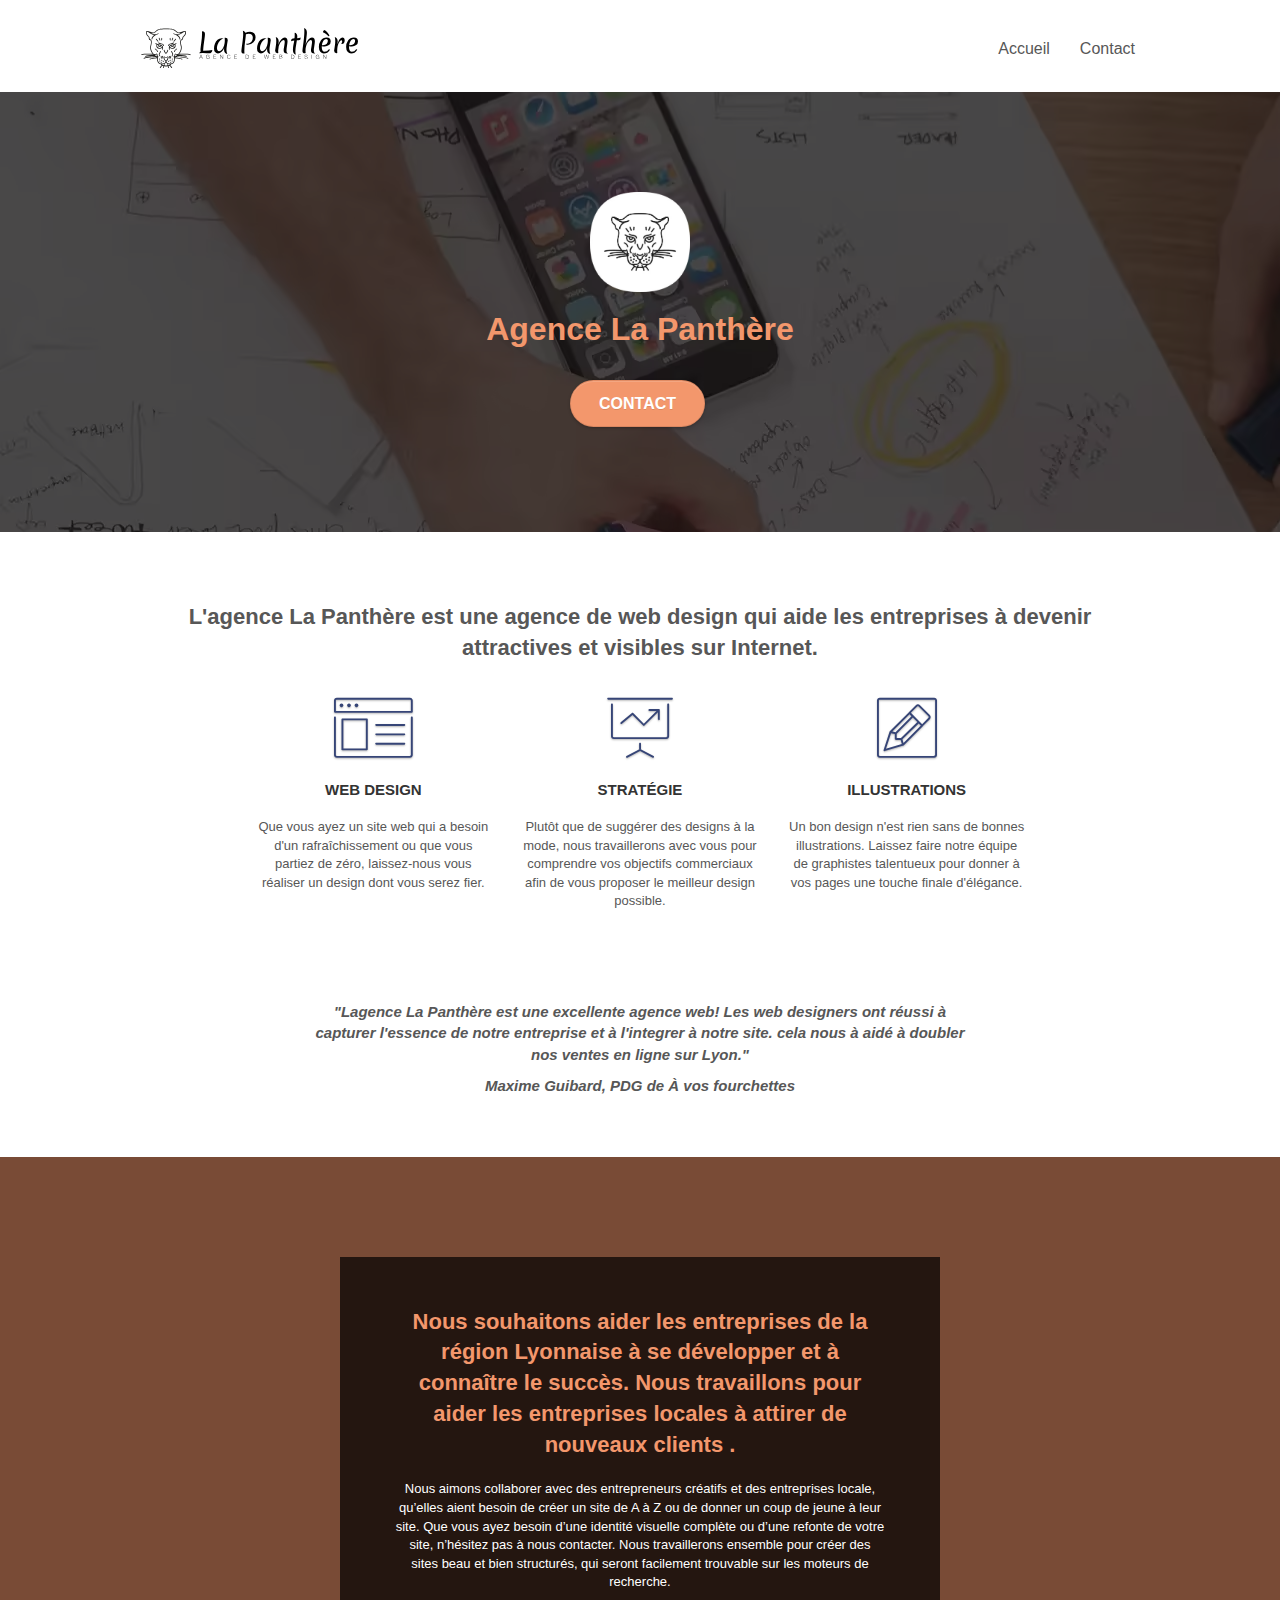
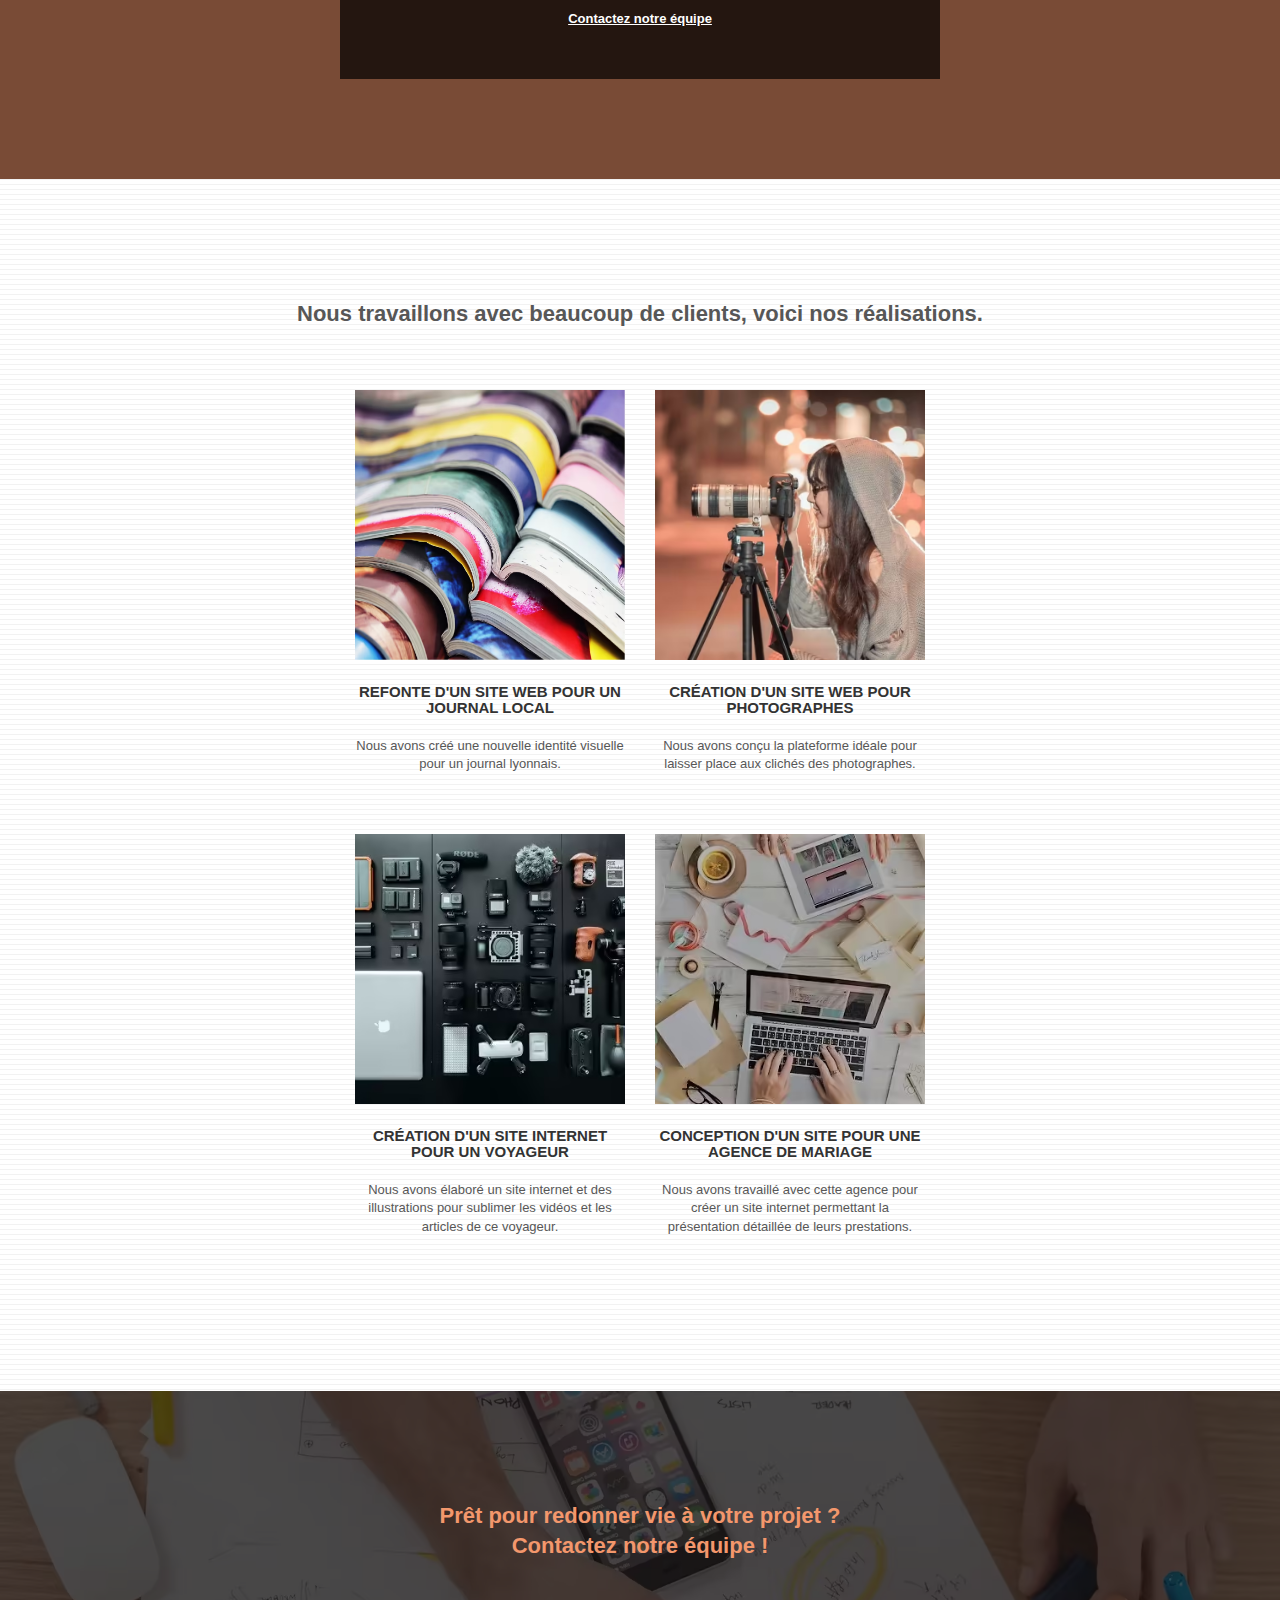
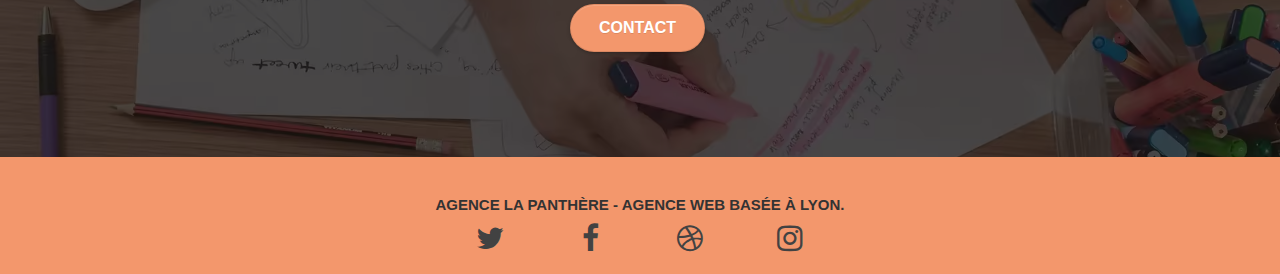
==== index.html @ 7d759caa "balise google search" ====
<!doctype html>
<html lang="fr">
<head>
    <meta charset="utf-8">
    <meta name="description" content="La Panthère une agence de web design originale à Lyon qui travail sur 
	l'aspect visuel des pages internet Lyonnaise. Notre but étant de rendre internet plus attractif pour vos 
	clients">
    <meta name="viewport" content="width=device-width, initial-scale=1.0, viewport-fit=cover">
	<link rel="shortcut icon" type="image/png" href="favicon.jpg">
	<link rel="stylesheet" type="text/css" href="./css/bootstrap.css">
	<link rel="stylesheet" type="text/css" href="style.css">
	<link rel="stylesheet" type="text/css" href="./css/font-awesome.css">
	<link rel="stylesheet" type="text/css" href="./css/et-line.css">
	<script src="./js/jquery-2.1.0.js"></script>
	<script src="./js/bootstrap.js"></script>
	<script src="./js/blocs.js"></script>
	<script src="./js/jquery.touchSwipe.js" defer></script>
	<script src="./js/gmaps.js"></script>
    <title>Accueil - Agence web la plus design de Lyon, La Panthère</title>
	<meta name="google-site-verification" content="XnWbuq3Vzj0U7pfCmqk85VN-g8AHH8EVQCoPhV5BSvI"> 
</head>
<body>
<header class="bloc bgc-white l-bloc " id="bloc-0">
	<div class="container bloc-sm">
		<nav class="navbar row">
			<div class="navbar-header">
				<a class="navbar-brand" href="index.html"><img src="img/agence-la-panthere-monochrome.svg" alt="Logo la Panthère monochrome" height="40"></a>
				<button id="nav-toggle" type="button" class="ui-navbar-toggle navbar-toggle" data-toggle="collapse" data-target=".navbar-1">
					<span class="sr-only">Toggle navigation</span><span class="icon-bar"></span><span class="icon-bar"></span><span class="icon-bar"></span>
				</button>
			</div>
			<div class="collapse navbar-collapse navbar-1 special-dropdown-nav">
				<ul class="site-navigation nav navbar-nav">
					<li>
						<a href="index.html">Accueil</a>
					</li>
					<li>
					</li>
					<li>
						<a href="contact.html">Contact</a>
					</li>
				</ul>
			</div>
		</nav>
	</div>
</header>
<main class="page-container">
<section class="bloc bgc-dark-slate-blue bg-banniere d-bloc bg-t-edge bloc-bg-texture texture-paper b-parallax" id="bloc-1-hero">
	<div class="container bloc-lg">
		<div class="row tight-width-whitespace">
			<div class="col-sm-12">
				<img src="img/logo.avif" class="center-block image-resize-mode" width="100" alt="Logo la panthère">
				<h1 class="text-center hero-bloc-text tc-white ">
					Agence La Panthère
				</h1>
				<div class="text-center">
					<a href="contact.html" class="btn btn-lg btn-clean btn-rd cta-hero btn-atomic-tangerine" id="cta-hero">Contact</a>
				</div>
			</div>
		</div>
	</div>
</section>
<section class="bloc bgc-white l-bloc" id="bloc-2-services">
	<div class="container bloc-md">
		<div class="row">
			<div class="col-sm-12 text-center">
				<h2>L'agence La Panthère est une agence de web design qui aide les entreprises à devenir attractives et visibles sur Internet.</h2>
			</div>
		</div>
		<div class="row voffset-lg med-width-whitespace">
			<div class="col-sm-4">
				<div class="text-center">
					<span class="et-icon-browser sm-shadow icon-dark-slate-blue icons icon-lg"></span>
				</div>
				<h3 class="mg-md text-center">
					Web design
				</h3>
				<p class="text-center ">
					Que vous ayez un site web qui a besoin d'un rafraîchissement ou que vous partiez de zéro, laissez-nous vous réaliser un design dont vous serez fier.
				</p>
			</div>
			<div class="col-sm-4">
				<div class="text-center">
					<span class="et-icon-presentation sm-shadow icon-dark-slate-blue icons icon-lg"></span>
				</div>
				<h3 class="mg-md text-center">
					Stratégie
				</h3>
				<p class="text-center ">
					Plutôt que de suggérer des designs à la mode, nous travaillerons avec vous pour comprendre vos objectifs commerciaux afin de vous proposer le meilleur design possible.<br>
				</p>
			</div>
			<div class="col-sm-4">
				<div class="text-center">
					<span class="et-icon-edit sm-shadow icon-dark-slate-blue icons icon-lg"></span>
				</div>
				<h3 class="mg-md text-center">
					Illustrations
				</h3>
				<p class="text-center ">
					Un bon design n'est rien sans de bonnes illustrations. Laissez faire notre équipe de graphistes talentueux pour donner à vos pages une touche finale d'élégance.
				</p>
			</div>
		</div>
		<div class="row voffset-lg voffset">
			<div class="col-xs-12 col-md-8 col-md-offset-2 text-center">
				<p>"Lagence La Panthère est une excellente agence web! Les web designers ont réussi à capturer l'essence de notre entreprise et à l'integrer à notre site. cela nous à aidé à doubler nos ventes en ligne sur Lyon."</p>
				<p>Maxime Guibard, PDG de À vos fourchettes</p>
			</div>
		</div>
	</div>
</section>
<div class="bloc tc-white bgc-atomic-tangerine bg-presentation d-bloc bloc-bg-texture texture-paper b-parallax" id="bloc-3-what-i-do">
	<article class="container bloc-lg">
		<div class="row tight-width-whitespace black-background">
			<div class="col-sm-12">
				<h2 class="mg-md text-center tc-white">
					Nous souhaitons aider les entreprises de la région Lyonnaise à se développer et à connaître le succès. Nous travaillons pour aider les entreprises locales à attirer de nouveaux clients .<br>
				</h2>
				<p class="text-center white">
					Nous aimons collaborer avec des entrepreneurs créatifs et des entreprises locale, qu’elles aient besoin de créer un site de A à Z ou de donner un coup de jeune à leur site. Que vous ayez besoin d’une identité visuelle complète ou d’une refonte de votre site, n’hésitez pas à nous contacter. Nous travaillerons ensemble pour créer des sites beau et bien structurés, qui seront facilement trouvable sur les moteurs de recherche. <br><br><a class="ltc-white bold-link" href="page2.html">Contactez notre équipe</a><br>
				</p>
			</div>
		</div>
	</article>
</div>
<section class="bloc bgc-white bg-lines-h2-bg bg-repeat l-bloc" id="bloc-4-portfolio">
	<div class="container bloc-lg">
		<div class="row">
			<div class="col-sm-12 text-center">
				<h2>Nous travaillons avec beaucoup de clients, voici nos réalisations.</h2>
			</div>
		</div>
		<div class="row tight-width-whitespace portfolio-row">
			<div class="col-sm-6">
				<a href="#" data-lightbox="img/1.avif" data-gallery-id="gallery-1" data-caption="Refonte d'un site web pour un journal local" data-frame="snapshot-lb"><img src="img/1.avif" alt="Refonte d'un site web pour un journal local" class="img-responsive portfolio-thumb"></a>
				<h3 class="mg-md text-center">
					Refonte d'un site web pour un journal local
				</h3>
				<p class="text-center">
					Nous avons créé une nouvelle identité visuelle pour un journal lyonnais.
				</p>
			</div>
			<div class="col-sm-6">
				<a href="#" data-lightbox="img/2.avif" data-gallery-id="gallery-1" data-caption="Création d'un site web pour photographes" data-frame="snapshot-lb"><img src="img/2.avif" class="img-responsive portfolio-thumb" alt="Création d'un site web pour photographes"></a>
				<h3 class="mg-md text-center">
					Création d'un site web pour photographes
				</h3>
				<p class="text-center">
					Nous avons conçu la plateforme idéale pour laisser place aux clichés des photographes.
				</p>
			</div>
		</div>
		<div class="row tight-width-whitespace portfolio-row">
			<div class="col-sm-6">
				<a href="#" data-lightbox="img/3.avif" data-gallery-id="gallery-1" data-caption="Création d'un site internet pour un voyageur" data-frame="snapshot-lb"><img src="img/3.avif" class="img-responsive portfolio-thumb" alt="Création d'un site internet pour un voyageur"></a>
				<h3 class="mg-md text-center">
					Création d'un site internet pour un voyageur
				</h3>
				<p class="text-center">
					Nous avons élaboré un site internet et des illustrations pour sublimer les vidéos et les articles de ce voyageur.
				</p>
			</div>
			<div class="col-sm-6">
				<a href="#" data-lightbox="img/4.avif" data-gallery-id="gallery-1" data-caption="Conception d'un site pour une agence de mariage" data-frame="snapshot-lb"><img src="img/4.avif" class="img-responsive portfolio-thumb" alt="Conception d'un site pour une agence de mariage"></a>
				<h3 class="mg-md text-center">
					Conception d'un site pour une agence de mariage
				</h3>
				<p class="text-center">
					Nous avons travaillé avec cette agence pour créer un site internet permettant la présentation détaillée de leurs prestations.
				</p>
			</div>
		</div>
	</div>
</section>
<section class="bloc bgc-dark-slate-blue bg-banniere d-bloc bloc-bg-texture texture-paper" id="bloc-5-cta">
	<div class="container bloc-lg">
		<div class="row">
			<h2 class="mg-md text-center tc-white">
				Prêt pour redonner vie à votre projet ?<br>Contactez notre équipe !
			</h2>
			<div class="col-sm-12 text-center">
				<a href="contact.html" class="btn btn-atomic-tangerine btn-clean btn-rd btn-lg cta-hero">Contact</a>
			</div>
		</div>
	</div>
</section>
</main>
<footer class="bloc bgc-atomic-tangerine d-bloc" id="bloc-8">
	<div class="container bloc-sm">
		<div class="row">
			<div class="col-sm-12">
				<h3 class="text-center">
					Agence La Panthère - Agence web basée à Lyon.<br>
				</h3>
				<div class="row row-no-gutters social">
					<div class="col-sm-3">
						<div class="text-center">
							<a class="social" href="index.html" aria-label="Twitter"><span class="fa fa-twitter icon-md"></span></a>
						</div>
					</div>
					<div class="col-sm-3">
						<div class="text-center">
							<a class="social" href="index.html" aria-label="Facebook"><span class="fa fa-facebook icon-md"></span></a>
						</div>
					</div>
					<div class="col-sm-3">
						<div class="text-center">
							<a class="social" href="index.html" aria-label="Dribble"><span class="fa fa-dribbble icon-md"></span></a>
						</div>
					</div>
					<div class="col-sm-3">
						<div class="text-center">
							<a class="social" href="index.html" aria-label="Instagram"><span class="fa fa-instagram icon-md"></span></a>
						</div>
					</div>
				</div>
			</div>
		</div>
	</div>
</footer>
</body>
</html>
---- style.css ----
body {
    margin: 0;
    padding: 0;
    background: #FFF;
    overflow-x: hidden;
    -webkit-font-smoothing: antialiased;
    -moz-osx-font-smoothing: grayscale;
}

a,
button {
    transition: all .3s ease-in-out;
    outline: none!important;
}

a:hover {
    text-decoration: none;
    cursor: pointer;
}

#page-loading-blocs-notifaction {
    position: fixed;
    top: 0;
    bottom: 0;
    width: 100%;
    z-index: 100000;
    background: #FFFFFF url("img/pageload-spinner.gif") no-repeat center center;
}

.bloc {
    width: 100%;
    clear: both;
    background: 50% 50% no-repeat;
    padding: 0 50px;
    -webkit-background-size: cover;
    -moz-background-size: cover;
    -o-background-size: cover;
    background-size: cover;
    position: relative;
}

.bloc .container {
    padding-left: 0;
    padding-right: 0;
    position: relative;
}

.bloc-lg {
    padding: 100px 50px;
}

.bloc-md {
    padding: 50px;
}

.bloc-sm {
    padding: 20px 50px;
}

.bg-center,
.bg-l-edge,
.bg-r-edge,
.bg-t-edge,
.bg-b-edge,
.bg-tl-edge,
.bg-bl-edge,
.bg-tr-edge,
.bg-br-edge,
.bg-repeat {
    -webkit-background-size: auto!important;
    -moz-background-size: auto!important;
    -o-background-size: auto!important;
    background-size: auto!important;
}

.bg-repeat {
    background: repeat;
}

.bg-t-edge {
    background: top no-repeat;
}

.bloc-bg-texture::before {
    content: "";
    background-size: 2px 2px;
    position: absolute;
    top: 0;
    bottom: 0;
    left: 0;
    right: 0;
}

.texture-paper::before {
    background-color: rgba(0, 0, 0, 0.5);
    background-size: 280px 280px;
}

.b-parallax {
    background-attachment: fixed;
}

.d-bloc {
    color: rgba(255, 255, 255, .7);
}

.d-bloc button:hover {
    color: rgba(255, 255, 255, .9);
}

.d-bloc .icon-round,
.d-bloc .icon-square,
.d-bloc .icon-rounded,
.d-bloc .icon-semi-rounded-a,
.d-bloc .icon-semi-rounded-b {
    border-color: rgba(255, 255, 255, .9);
}

.d-bloc .divider-h span {
    border-color: rgba(255, 255, 255, .2);
}

.d-bloc .a-btn,
.d-bloc .navbar a,
.d-bloc .navbar-brand,
.d-bloc a .icon-sm,
.d-bloc a .icon-md,
.d-bloc a .icon-lg,
.d-bloc a .icon-xl,
.d-bloc h1 a,
.d-bloc h2 a,
.d-bloc h3 a,
.d-bloc h4 a,
.d-bloc h5 a,
.d-bloc h6 a,
.d-bloc p a {
    color: #424242;
}

.d-bloc .a-btn:hover,
.d-bloc .navbar a:hover,
.d-bloc .navbar-brand:hover,
.d-bloc a:hover .icon-sm,
.d-bloc a:hover .icon-md,
.d-bloc a:hover .icon-lg,
.d-bloc a:hover .icon-xl,
.d-bloc h1 a:hover,
.d-bloc h2 a:hover,
.d-bloc h3 a:hover,
.d-bloc h4 a:hover,
.d-bloc h5 a:hover,
.d-bloc h6 a:hover,
.d-bloc p a:hover {
    color: rgba(255, 255, 255, 1);
}

.d-bloc .navbar-toggle .icon-bar {
    background: rgba(255, 255, 255, 1);
}

.d-bloc .btn-wire,
.d-bloc .btn-wire:hover {
    color: rgba(255, 255, 255, 1);
    border-color: rgba(255, 255, 255, 1);
}

.d-bloc .panel {
    color: rgba(0, 0, 0, .5);
}

.d-bloc .panel button:hover {
    color: rgba(0, 0, 0, .7);
}

.d-bloc .panel icon {
    border-color: rgba(0, 0, 0, .7);
}

.d-bloc .panel .divider-h span {
    border-color: rgba(0, 0, 0, .1);
}

.d-bloc .panel .a-btn {
    color: rgba(0, 0, 0, .6);
}

.d-bloc .panel .a-btn:hover {
    color: rgba(0, 0, 0, 1);
}

.d-bloc .panel .btn-wire,
.d-bloc .panel .btn-wire:hover {
    color: rgba(0, 0, 0, .7);
    border-color: rgba(0, 0, 0, .3);
}

.d-bloc .panel,
.l-bloc {
    color: rgba(0, 0, 0, .5);
}

.d-bloc .panel button:hover,
.l-bloc button:hover {
    color: rgba(0, 0, 0, .7);
}

.l-bloc .icon-round,
.l-bloc .icon-square,
.l-bloc .icon-rounded,
.l-bloc .icon-semi-rounded-a,
.l-bloc .icon-semi-rounded-b {
    border-color: rgba(0, 0, 0, .7);
}

.d-bloc .panel .divider-h span,
.l-bloc .divider-h span {
    border-color: rgba(0, 0, 0, .1);
}

.d-bloc .panel .a-btn,
.l-bloc .a-btn,
.l-bloc .navbar a,
.l-bloc .navbar-brand,
.l-bloc a .icon-sm,
.l-bloc a .icon-md,
.l-bloc a .icon-lg,
.l-bloc a .icon-xl,
.l-bloc h1 a,
.l-bloc h2 a,
.l-bloc h3 a,
.l-bloc h4 a,
.l-bloc h5 a,
.l-bloc h6 a,
.l-bloc p a {
    color: rgba(0, 0, 0, .6);
}

.d-bloc .panel .a-btn:hover,
.l-bloc .a-btn:hover,
.l-bloc .navbar a:hover,
.l-bloc .navbar-brand:hover,
.l-bloc a:hover .icon-sm,
.l-bloc a:hover .icon-md,
.l-bloc a:hover .icon-lg,
.l-bloc a:hover .icon-xl,
.l-bloc h1 a:hover,
.l-bloc h2 a:hover,
.l-bloc h3 a:hover,
.l-bloc h4 a:hover,
.l-bloc h5 a:hover,
.l-bloc h6 a:hover,
.l-bloc p a:hover {
    color: rgba(0, 0, 0, 1);
}

.l-bloc .navbar-toggle .icon-bar {
    color: rgba(0, 0, 0, .6);
}

.d-bloc .panel .btn-wire,
.d-bloc .panel .btn-wire:hover,
.l-bloc .btn-wire,
.l-bloc .btn-wire:hover {
    color: rgba(0, 0, 0, .7);
    border-color: rgba(0, 0, 0, .3);
}

.voffset {
    margin-top: 30px;
}

.voffset-lg {
    margin-top: 80px;
}

.row-no-gutters {
    margin-right: 0;
    margin-left: 0;
}

.row.row-no-gutters > [class^="col-"],
.row.row-no-gutters > [class*=" col-"] {
    padding-right: 0;
    padding-left: 0;
}

#bloc-1-hero h1 {
    font-size: 32px;
}

.navbar {
    margin-bottom: 0;
    z-index: 1;
}

.navbar-brand {
    height: auto;
    padding: 3px 15px;
    font-size: 25px;
    font-weight: normal;
    font-weight: 600;
    line-height: 44px;
}

.navbar-brand img {
    max-height: 200px;
    margin: 0 5px 0 0;
    display: inline;
}

.navbar-brand img[src$=svg] {
    min-width: 100px;
}

.nav-center .navbar-brand img {
    margin: 0;
}

.navbar .nav {
    padding-top: 2px;
    margin-right: -16px;
    float: right;
    z-index: 1;
}

.nav > li {
    float: left;
    margin-top: 4px;
    font-size: 16px;
}

.navbar-nav .open .dropdown-menu > li > a {
    text-align: inherit;
}

.nav > li a:hover,
.nav > li a:focus {
    background: transparent;
}

.navbar-toggle {
    margin: 10px 10px 0 0;
    border: 0px;
}

.navbar-toggle:hover {
    background: transparent!important;
}

.navbar-toggle .icon-bar {
    background-color: rgba(0, 0, 0, .5);
    width: 26px;
}

.nav-invert .navbar .nav {
    float: left;
}

.nav-invert .navbar-header,
.nav-invert .navbar-brand {
    float: right;
    position: relative;
    z-index: 2;
}

@media (min-width: 768px) {
    .site-navigation {
        position: absolute;
        top: 50%;
        right: 20px;
        transform: translate(0, -50%);
        -webkit-transform: translateY(-50%);
    }
    .nav > li .dropdown-menu a,
    .nav > li .dropdown-menu a:hover {
        color: #484848;
    }
    .nav-invert .site-navigation {
        left: 0;
        right: 0;
    }
    .nav-center {
        text-align: center;
    }
    .nav-center .navbar-header {
        width: 100%;
    }
    .nav-center .navbar-header,
    .nav-center .navbar-brand,
    .nav-center .nav > li {
        float: none;
        display: inline-block;
    }
    .nav-center .site-navigation {
        position: relative;
        width: 100%;
        right: 0;
        margin-right: 0px;
        margin-top: 20px;
    }
    .nav-center.mini-nav .navbar-toggle {
        float: none;
        margin: 10px auto 0;
    }
}

.nav > li > .dropdown a {
    background: none!important;
    display: block;
    padding: 14px 15px;
}

nav .caret {
    margin: 0 5px;
}

.dropdown-menu .dropdown-menu {
    top: -8px;
    left: 100%;
}

.dropdown-menu .dropmenu-flow-right {
    top: 100%;
    left: 0;
    margin-left: -1px;
    border-top-left-radius: 0;
    border-top-right-radius: 0;
}

.dropdown-menu .dropdown span {
    border: 4px solid black;
    border-top-color: transparent;
    border-right-color: transparent;
    border-bottom-color: transparent;
    margin: 6px -5px 0 0!important;
    float: right;
}

.mg-md {
    margin-top: 10px;
    margin-bottom: 20px;
}

.mg-lg {
    margin-top: 10px;
    margin-bottom: 40px;
}

.btn {
    margin: 0 5px 5px 0;
}

.btn.pull-right {
    margin: 0 0 5px 5px;
}

.btn-d,
.btn-d:hover,
.btn-d:focus {
    color: #FFF;
    background: rgba(0, 0, 0, .3);
}

button {
    outline: none!important;
}

.btn-rd {
    border-radius: 40px;
}

.btn-clean {
    border: 1px solid rgba(0, 0, 0, .08);
    border-bottom-color: rgba(0, 0, 0, .1);
    text-shadow: 0 1px 0 rgba(0, 0, 1, .1);
    box-shadow: 0 1px 3px rgba(0, 0, 1, .25), inset 0 1px 0 0 rgba(255, 255, 255, .15);
}

.icon-md {
    font-size: 30px!important;
}

.icon-lg {
    font-size: 60px!important;
}

.sm-shadow {
    text-shadow: 0 1px 2px rgba(0, 0, 0, .3);
}

.panel-sq,
.panel-sq .panel-heading,
.panel-sq .panel-footer {
    border-radius: 0;
}

.panel-rd {
    border-radius: 30px;
}

.panel-rd .panel-heading {
    border-radius: 29px 29px 0 0;
}

.panel-rd .panel-footer {
    border-radius: 0 0 29px 29px;
}

.form-control {
    border-color: rgba(0, 0, 0, .1);
    box-shadow: none;
}

.scrollToTop {
    width: 40px;
    height: 40px;
    position: fixed;
    bottom: 20px;
    right: 20px;
    opacity: 0;
    z-index: 500;
    transition: all .3s ease-in-out;
}

.scrollToTop span {
    margin-top: 6px;
}

.showScrollTop {
    font-size: 14px;
    opacity: 1;
}

a[data-lightbox] {
    position: relative;
    display: block;
    text-align: center;
}

a[data-lightbox]:hover::before {
    content: "+";
    font-family: "HelveticaNeue-Light", "Helvetica Neue Light", "Helvetica Neue", Helvetica, Arial;
    font-size: 32px;
    width: 50px;
    height: 50px;
    margin-left: -25px;
    border-radius: 50%;
    background: rgba(0, 0, 0, .6);
    color: #FFF;
    font-weight: 100;
    z-index: 1;
    position: absolute;
    top: 50%;
    transform: translateY(-50%);
    -webkit-transform: translateY(-50%);
}

a[data-lightbox]:hover img {
    opacity: 0.6;
    -webkit-animation-fill-mode: none;
    animation-fill-mode: none;
}

#lightbox-modal {
    display: flex;
    align-items: center;
}

#lightbox-modal .modal-dialog {
    width: 90%;
    max-width: 900px;
    margin: 0 auto 0;
}

#lightbox-modal .modal-dialog img {
    max-height: 90vh;
    margin: 0 auto;
}

.lightbox-caption {
    padding: 20px;
    color: #FFF;
    background: rgba(0, 0, 0, .5);
    position: absolute;
    left: 15px;
    right: 15px;
    bottom: 5px;
}

.close-lightbox {
    color: #FFF;
    font-size: 30px;
    position: absolute;
    top: 20px;
    right: 20px;
    z-index: 20;
    background: rgba(0, 0, 0, .5);
    border: none;
    line-height: 30px;
    padding: 0 9px 5px;
    opacity: 0.3;
}

.close-lightbox:hover,
.next-lightbox:hover,
.prev-lightbox:hover {
    opacity: 1.0;
    color: #FFF;
}

.next-lightbox,
.prev-lightbox {
    font-size: 20px;
    color: rgba(255, 255, 255, .9);
    background: rgba(0, 0, 0, .5);
    transition: all .2s ease-in-out;
    position: absolute;
    top: 45%;
    z-index: 1;
    opacity: 0.4;
}

.next-lightbox {
    padding: 6px 8px 1px 13px;
    right: 25px;
}

.prev-lightbox {
    padding: 6px 13px 1px 10px;
    left: 25px;
}

.snapshot-lb .modal-body {
    padding-bottom: 45px;
}

.snapshot-lb .lightbox-caption {
    padding: 0;
    color: rgba(0, 0, 0, .5);
    background: none;
}

h1,
h2,
h3,
h4,
h5,
h6,
p,
label,
.btn,
a {
    font-family: "helvetica";
    font-weight: 400;
    color: #575757!important;
}

.container {
    max-width: 1000px;
}

.hero-bloc-text {
    font-size: 38px;
}

.hero-bloc-text-sub {
    font-size: 36px;
}

.statement-bloc-text {
    line-height: 26px;
    font-style: italic;
    font-size: 20px;
    text-align: center;
    font-weight: lighter;
    max-width: 520px;
    margin: auto auto auto auto;
}

p {
    font-size: 13px;
}

.tight-width-whitespace {
    max-width: 600px;
    margin: auto auto auto auto;
}

.h1 {
    font-size: 20px;
    font-family: "Open Sans";
}

.cta-hero {
    margin-top: 22px;
    color: #FFFFFF!important;
    text-transform: uppercase;
    padding: 12px 28px 12px 28px;
    font-size: 16px;
    font-weight: 700;
}

.social {
    max-width: 400px;
    margin: auto auto auto auto;
}

h2 {
    font-size: 22px;
    line-height: 1.4em;
    font-weight: bold;
}

h3 {
    font-size: 15px;
    text-transform: uppercase;
    font-weight: 700;
    color: #333333!important;
}

.med-width-whitespace {
    max-width: 800px;
    margin: auto auto auto auto;
    box-shadow: 0px 0px 0px #000000;
}

h1 {
    color: #333333!important;
}

h4 {
    color: #333333!important;
}

.icons {
    margin-bottom: 14px;
    margin-top: 24px;
}

.white {
    color: #FFFFFF!important;
}

.portfolio-thumb {
    margin-bottom: 24px;
}

.portfolio-row {
    margin-bottom: 44px;
    margin-top: 50px;
}

.avatar {
    box-shadow: 0px 4px 9px rgba(0, 0, 0, 0.3);
}

.black-background {
    background-color: rgba(0, 0, 0, 0.7);;
    padding: 40px 40px 40px 40px;
}

.bold-link {
    font-weight: 900;
    text-decoration: underline!important;
}

.bgc-white {
    background-color: #FFFFFF;
}

.bgc-dark-slate-blue {
    background-color: #364577;
}

.bgc-atomic-tangerine {
    background-color: #F3976C;
}

.tc-white {
    color: #F3976C!important;
    font-weight: bold;
}

.btn-atomic-tangerine {
    background: #F3976C;
    color: #FFFFFF!important;
}

.btn-atomic-tangerine:hover {
    background: #c27956!important;
    color: #FFFFFF!important;
}

.ltc-white {
    color: #FFFFFF!important;
}

.ltc-white:hover {
    color: #cccccc!important;
}

.ltc-atomic-tangerine {
    color: #F3976C!important;
}

.ltc-atomic-tangerine:hover {
    color: #c27956!important;
}

.icon-dark-slate-blue {
    color: #364577!important;
    border-color: #364577!important;
}

.bg-dots-bg {
    background-image: url("img/dots-bg.png");
}

.bg-lines-h2-bg {
    background-image: url("img/lines-h2-bg.png");
}

.bg-banniere {
    background-image: url("img/agence-la-panthere.avif");
}

.bg-presentation {
    background-image: url("img/image-de-presentation.avif");
}

.col-xs-12.col-md-8.col-md-offset-2.text-center > p {
    font-size: 15px;
    font-weight: bold;
    font-style: italic;
  }

@media (max-width: 1024px) {
    .bloc {
        padding-left: 20px;
        padding-right: 20px;
    }
    .bloc.full-width-bloc,
    .bloc-tile-2.full-width-bloc .container,
    .bloc-tile-3.full-width-bloc .container,
    .bloc-tile-4.full-width-bloc .container {
        padding-left: 0;
        padding-right: 0;
    }
}

@media (max-width: 992px) and (min-width: 768px) {
    .navbar .nav {
        max-width: 80%
    }
    .nav-center.navbar .nav {
        max-width: 100%
    }
}

@media only screen and (min-width: 768px) and (max-width: 1024px) and (orientation: landscape) {
    .b-parallax {
        background-attachment: scroll;
    }
}

@media only screen and (min-width: 1024px) and (max-width: 1366px) and (-webkit-min-device-pixel-ratio: 1.5) {
    .b-parallax {
        background-attachment: scroll;
    }
}

@media (max-width: 991px) {
    .container {
        width: 100%;
    }
    .b-parallax {
        background-attachment: scroll;
    }
    .page-container,
    #hero-bloc {
        overflow-x: hidden;
        position: relative;
    }
    
    .bloc-group,
    .bloc-group .bloc {
        display: block;
        width: 100%;
    }
    .bloc-fill-screen .fill-bloc-top-edge,
    .bloc-fill-screen .fill-bloc-bottom-edge {
        padding: 0 20px;
        
    }
}

@media (max-width: 767px) {
    .page-container {
        overflow-x: hidden;
        position: relative;
    }
    h1,
    h2,
    h3,
    h4,
    h5,
    h6,
    p,
    #disqus_thread {
        padding-left: 10px!important;
        padding-right: 10px!important;
    }
    .b-parallax {
        background-attachment: scroll;
    }
    .navbar .nav {
        padding-top: 0;
        border-top: 1px solid rgba(0, 0, 0, .2);
        float: none!important;
    }
    .navbar.row {
        margin-left: 0;
        margin-right: 0;
    }
    .site-navigation {
        position: inherit;
        transform: none;
        -webkit-transform: none;
        -ms-transform: none;
    }
    .nav > li {
        margin-top: 0;
        border-bottom: 1px solid rgba(0, 0, 0, .1);
        background: rgba(0, 0, 0, .05);
        text-align: left;
        padding-left: 15px;
        width: 100%;
    }
    .nav > li:hover {
        background: rgba(0, 0, 0, .08);
    }
    .dropdown .dropdown a .caret {
        float: none;
        margin: 5px 0 0 10px!important;
        border: 4px solid black;
        border-bottom-color: transparent;
        border-right-color: transparent;
        border-left-color: transparent;
    }
    #hero-bloc .navbar .nav {
        background: rgba(0, 0, 0, .8);
    }
    #hero-bloc .navbar .nav a {
        color: rgba(255, 255, 255, .6);
    }
    .hero {
        padding: 50px 0;
    }
    .hero-nav {
        left: -1px;
        right: -1px;
    }
    .navbar-collapse {
        padding: 0;
        overflow-x: hidden;
        -webkit-box-shadow: none;
        box-shadow: none;
    }
    .navbar-brand img {
        max-height: 40px;
        width: auto;
    }
    .nav-invert .navbar-header {
        float: none;
        width: 100%;
    }
    .nav-invert .navbar-toggle {
        float: left;
        margin-left: 10px;
    }
    .bloc {
        padding-left: 0;
        padding-right: 0;
    }
    .bloc-xxl,
    .bloc-xl,
    .bloc-lg {
        padding: 40px 0;
    }
    .bloc-sm,
    .bloc-md {
        padding-left: 0;
        padding-right: 0;
    }
    .bloc-tile-2 .container,
    .bloc-tile-3 .container,
    .bloc-tile-4 .container,
    .bloc-fill-screen .fill-bloc-top-edge,
    .bloc-fill-screen .fill-bloc-bottom-edge {
        padding-left: 0;
        padding-right: 0;
    }
    .a-block {
        padding: 0 10px;
    }
    .btn-dwn {
        display: none;
    }
    .voffset {
        margin-top: 5px;
    }
    .voffset-md {
        margin-top: 20px;
    }
    .voffset-lg {
        margin-top: 30px;
    }
    form {
        padding: 5px;
    }
    .close-lightbox {
        display: inline-block;
    }
    .blocsapp-device-iphone5 {
        background-size: 216px 425px;
        padding-top: 60px;
        width: 216px;
        height: 425px;
    }
    .blocsapp-device-iphone5 img {
        width: 180px;
        height: 320px;
    }
}

@media (max-width: 400px) {
    .bloc {
        padding-left: 0;
        padding-right: 0;
    }
}

@media (max-width: 767px) {
    .bloc-mob-center-text {
        text-align: center;
    }
}
---- css/et-line.css ----
@font-face {
    font-family: et-line;
    src: url(../fonts/et-line.eot);
    src: url(../fonts/et-line.eot?#iefix) format('embedded-opentype'), url(../fonts/et-line.woff) format('woff'), url(../fonts/et-line.ttf) format('truetype'), url(../fonts/et-line.svg#et-line) format('svg');
    font-weight: 400;
    font-style: normal
}

.et-icon-adjustments,
.et-icon-alarmclock,
.et-icon-anchor,
.et-icon-aperture,
.et-icon-attachment,
.et-icon-bargraph,
.et-icon-basket,
.et-icon-beaker,
.et-icon-bike,
.et-icon-book-open,
.et-icon-briefcase,
.et-icon-browser,
.et-icon-calendar,
.et-icon-camera,
.et-icon-caution,
.et-icon-chat,
.et-icon-circle-compass,
.et-icon-clipboard,
.et-icon-clock,
.et-icon-cloud,
.et-icon-compass,
.et-icon-desktop,
.et-icon-dial,
.et-icon-document,
.et-icon-documents,
.et-icon-download,
.et-icon-dribbble,
.et-icon-edit,
.et-icon-envelope,
.et-icon-expand,
.et-icon-facebook,
.et-icon-flag,
.et-icon-focus,
.et-icon-gears,
.et-icon-genius,
.et-icon-gift,
.et-icon-global,
.et-icon-globe,
.et-icon-googleplus,
.et-icon-grid,
.et-icon-happy,
.et-icon-hazardous,
.et-icon-heart,
.et-icon-hotairballoon,
.et-icon-hourglass,
.et-icon-key,
.et-icon-laptop,
.et-icon-layers,
.et-icon-lifesaver,
.et-icon-lightbulb,
.et-icon-linegraph,
.et-icon-linkedin,
.et-icon-lock,
.et-icon-magnifying-glass,
.et-icon-map,
.et-icon-map-pin,
.et-icon-megaphone,
.et-icon-mic,
.et-icon-mobile,
.et-icon-newspaper,
.et-icon-notebook,
.et-icon-paintbrush,
.et-icon-paperclip,
.et-icon-pencil,
.et-icon-phone,
.et-icon-picture,
.et-icon-pictures,
.et-icon-piechart,
.et-icon-presentation,
.et-icon-pricetags,
.et-icon-printer,
.et-icon-profile-female,
.et-icon-profile-male,
.et-icon-puzzle,
.et-icon-quote,
.et-icon-recycle,
.et-icon-refresh,
.et-icon-ribbon,
.et-icon-rss,
.et-icon-sad,
.et-icon-scissors,
.et-icon-scope,
.et-icon-search,
.et-icon-shield,
.et-icon-speedometer,
.et-icon-strategy,
.et-icon-streetsign,
.et-icon-tablet,
.et-icon-target,
.et-icon-telescope,
.et-icon-toolbox,
.et-icon-tools,
.et-icon-tools-2,
.et-icon-trophy,
.et-icon-tumblr,
.et-icon-twitter,
.et-icon-upload,
.et-icon-video,
.et-icon-wallet,
.et-icon-wine {
    font-family: et-line;
    speak: none;
    font-style: normal;
    font-weight: 400;
    font-variant: normal;
    text-transform: none;
    line-height: 1;
    -webkit-font-smoothing: antialiased;
    -moz-osx-font-smoothing: grayscale;
    display: inline-block
}

.et-icon-mobile:before {
    content: "\e000"
}

.et-icon-laptop:before {
    content: "\e001"
}

.et-icon-desktop:before {
    content: "\e002"
}

.et-icon-tablet:before {
    content: "\e003"
}

.et-icon-phone:before {
    content: "\e004"
}

.et-icon-document:before {
    content: "\e005"
}

.et-icon-documents:before {
    content: "\e006"
}

.et-icon-search:before {
    content: "\e007"
}

.et-icon-clipboard:before {
    content: "\e008"
}

.et-icon-newspaper:before {
    content: "\e009"
}

.et-icon-notebook:before {
    content: "\e00a"
}

.et-icon-book-open:before {
    content: "\e00b"
}

.et-icon-browser:before {
    content: "\e00c"
}

.et-icon-calendar:before {
    content: "\e00d"
}

.et-icon-presentation:before {
    content: "\e00e"
}

.et-icon-picture:before {
    content: "\e00f"
}

.et-icon-pictures:before {
    content: "\e010"
}

.et-icon-video:before {
    content: "\e011"
}

.et-icon-camera:before {
    content: "\e012"
}

.et-icon-printer:before {
    content: "\e013"
}

.et-icon-toolbox:before {
    content: "\e014"
}

.et-icon-briefcase:before {
    content: "\e015"
}

.et-icon-wallet:before {
    content: "\e016"
}

.et-icon-gift:before {
    content: "\e017"
}

.et-icon-bargraph:before {
    content: "\e018"
}

.et-icon-grid:before {
    content: "\e019"
}

.et-icon-expand:before {
    content: "\e01a"
}

.et-icon-focus:before {
    content: "\e01b"
}

.et-icon-edit:before {
    content: "\e01c"
}

.et-icon-adjustments:before {
    content: "\e01d"
}

.et-icon-ribbon:before {
    content: "\e01e"
}

.et-icon-hourglass:before {
    content: "\e01f"
}

.et-icon-lock:before {
    content: "\e020"
}

.et-icon-megaphone:before {
    content: "\e021"
}

.et-icon-shield:before {
    content: "\e022"
}

.et-icon-trophy:before {
    content: "\e023"
}

.et-icon-flag:before {
    content: "\e024"
}

.et-icon-map:before {
    content: "\e025"
}

.et-icon-puzzle:before {
    content: "\e026"
}

.et-icon-basket:before {
    content: "\e027"
}

.et-icon-envelope:before {
    content: "\e028"
}

.et-icon-streetsign:before {
    content: "\e029"
}

.et-icon-telescope:before {
    content: "\e02a"
}

.et-icon-gears:before {
    content: "\e02b"
}

.et-icon-key:before {
    content: "\e02c"
}

.et-icon-paperclip:before {
    content: "\e02d"
}

.et-icon-attachment:before {
    content: "\e02e"
}

.et-icon-pricetags:before {
    content: "\e02f"
}

.et-icon-lightbulb:before {
    content: "\e030"
}

.et-icon-layers:before {
    content: "\e031"
}

.et-icon-pencil:before {
    content: "\e032"
}

.et-icon-tools:before {
    content: "\e033"
}

.et-icon-tools-2:before {
    content: "\e034"
}

.et-icon-scissors:before {
    content: "\e035"
}

.et-icon-paintbrush:before {
    content: "\e036"
}

.et-icon-magnifying-glass:before {
    content: "\e037"
}

.et-icon-circle-compass:before {
    content: "\e038"
}

.et-icon-linegraph:before {
    content: "\e039"
}

.et-icon-mic:before {
    content: "\e03a"
}

.et-icon-strategy:before {
    content: "\e03b"
}

.et-icon-beaker:before {
    content: "\e03c"
}

.et-icon-caution:before {
    content: "\e03d"
}

.et-icon-recycle:before {
    content: "\e03e"
}

.et-icon-anchor:before {
    content: "\e03f"
}

.et-icon-profile-male:before {
    content: "\e040"
}

.et-icon-profile-female:before {
    content: "\e041"
}

.et-icon-bike:before {
    content: "\e042"
}

.et-icon-wine:before {
    content: "\e043"
}

.et-icon-hotairballoon:before {
    content: "\e044"
}

.et-icon-globe:before {
    content: "\e045"
}

.et-icon-genius:before {
    content: "\e046"
}

.et-icon-map-pin:before {
    content: "\e047"
}

.et-icon-dial:before {
    content: "\e048"
}

.et-icon-chat:before {
    content: "\e049"
}

.et-icon-heart:before {
    content: "\e04a"
}

.et-icon-cloud:before {
    content: "\e04b"
}

.et-icon-upload:before {
    content: "\e04c"
}

.et-icon-download:before {
    content: "\e04d"
}

.et-icon-target:before {
    content: "\e04e"
}

.et-icon-hazardous:before {
    content: "\e04f"
}

.et-icon-piechart:before {
    content: "\e050"
}

.et-icon-speedometer:before {
    content: "\e051"
}

.et-icon-global:before {
    content: "\e052"
}

.et-icon-compass:before {
    content: "\e053"
}

.et-icon-lifesaver:before {
    content: "\e054"
}

.et-icon-clock:before {
    content: "\e055"
}

.et-icon-aperture:before {
    content: "\e056"
}

.et-icon-quote:before {
    content: "\e057"
}

.et-icon-scope:before {
    content: "\e058"
}

.et-icon-alarmclock:before {
    content: "\e059"
}

.et-icon-refresh:before {
    content: "\e05a"
}

.et-icon-happy:before {
    content: "\e05b"
}

.et-icon-sad:before {
    content: "\e05c"
}

.et-icon-facebook:before {
    content: "\e05d"
}

.et-icon-twitter:before {
    content: "\e05e"
}

.et-icon-googleplus:before {
    content: "\e05f"
}

.et-icon-rss:before {
    content: "\e060"
}

.et-icon-tumblr:before {
    content: "\e061"
}

.et-icon-linkedin:before {
    content: "\e062"
}

.et-icon-dribbble:before {
    content: "\e063"
}
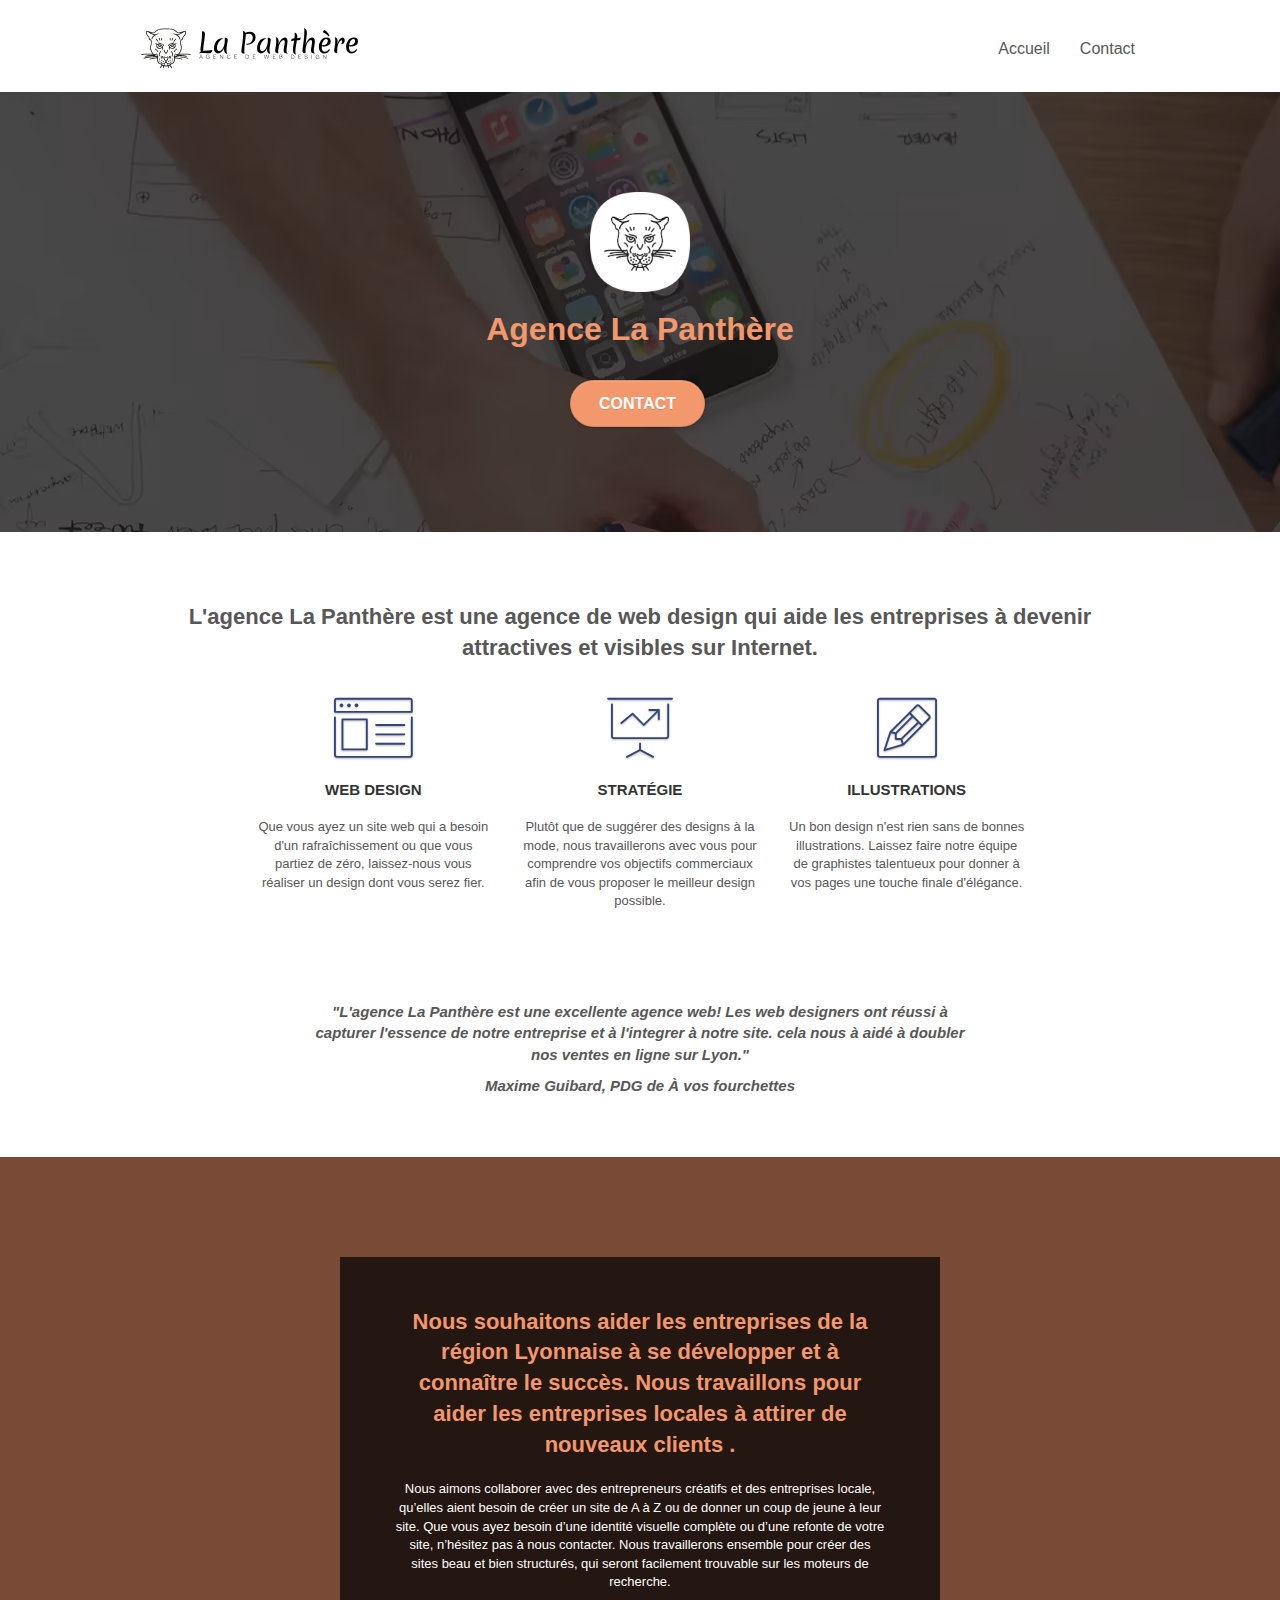
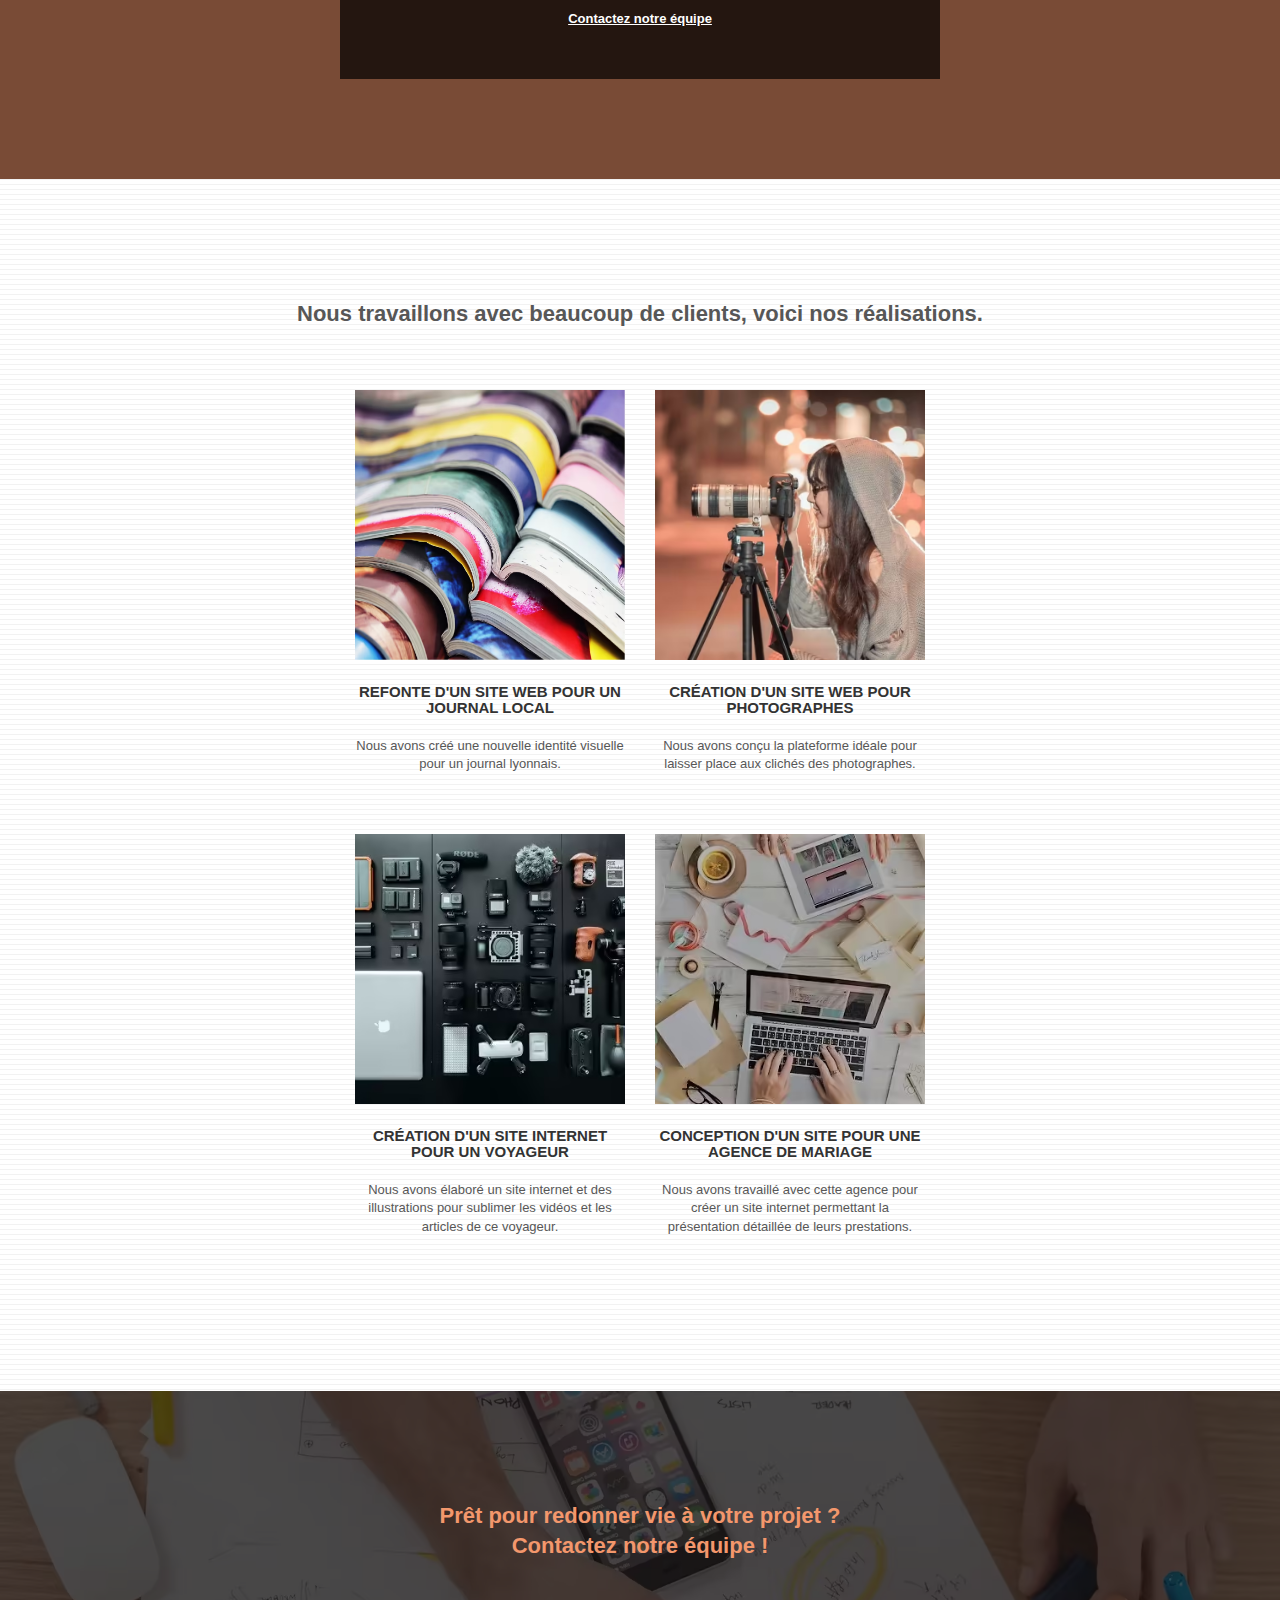
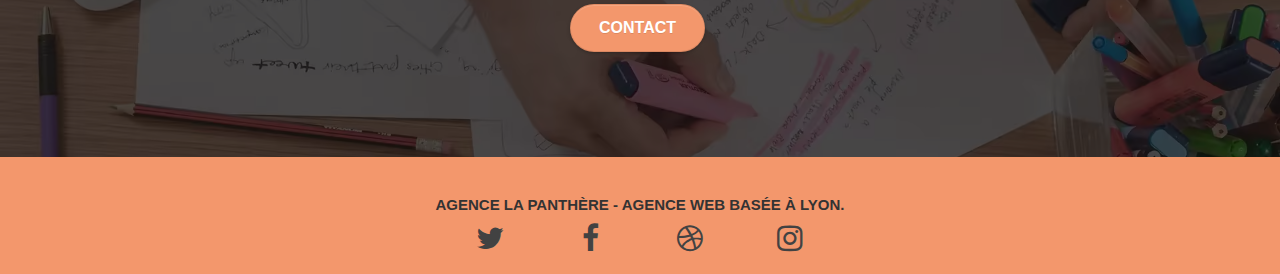
==== commit 4d89e754: "correction d'écrit" ====
--- a/index.html
+++ b/index.html
@@ -2,7 +2,9 @@
 <html lang="fr">
 <head>
     <meta charset="utf-8">
-    <meta name="description" content="La Panthère une agence de web design originale à Lyon qui travail sur 
+	<meta name="google-site-verification" content="XnWbuq3Vzj0U7pfCmqk85VN-g8AHH8EVQCoPhV5BSvI"> 
+    <title>Agence web la plus design de Lyon, La Panthère</title>
+	<meta name="description" content="La Panthère est une agence de web design originale à Lyon qui travail sur 
 	l'aspect visuel des pages internet Lyonnaise. Notre but étant de rendre internet plus attractif pour vos 
 	clients">
     <meta name="viewport" content="width=device-width, initial-scale=1.0, viewport-fit=cover">
@@ -16,8 +18,7 @@
 	<script src="./js/blocs.js"></script>
 	<script src="./js/jquery.touchSwipe.js" defer></script>
 	<script src="./js/gmaps.js"></script>
-    <title>Accueil - Agence web la plus design de Lyon, La Panthère</title>
-	<meta name="google-site-verification" content="XnWbuq3Vzj0U7pfCmqk85VN-g8AHH8EVQCoPhV5BSvI"> 
+    
 </head>
 <body>
 <header class="bloc bgc-white l-bloc " id="bloc-0">
@@ -104,7 +105,7 @@
 		</div>
 		<div class="row voffset-lg voffset">
 			<div class="col-xs-12 col-md-8 col-md-offset-2 text-center">
-				<p>"Lagence La Panthère est une excellente agence web! Les web designers ont réussi à capturer l'essence de notre entreprise et à l'integrer à notre site. cela nous à aidé à doubler nos ventes en ligne sur Lyon."</p>
+				<p>"L'agence La Panthère est une excellente agence web! Les web designers ont réussi à capturer l'essence de notre entreprise et à l'integrer à notre site. cela nous à aidé à doubler nos ventes en ligne sur Lyon."</p>
 				<p>Maxime Guibard, PDG de À vos fourchettes</p>
 			</div>
 		</div>
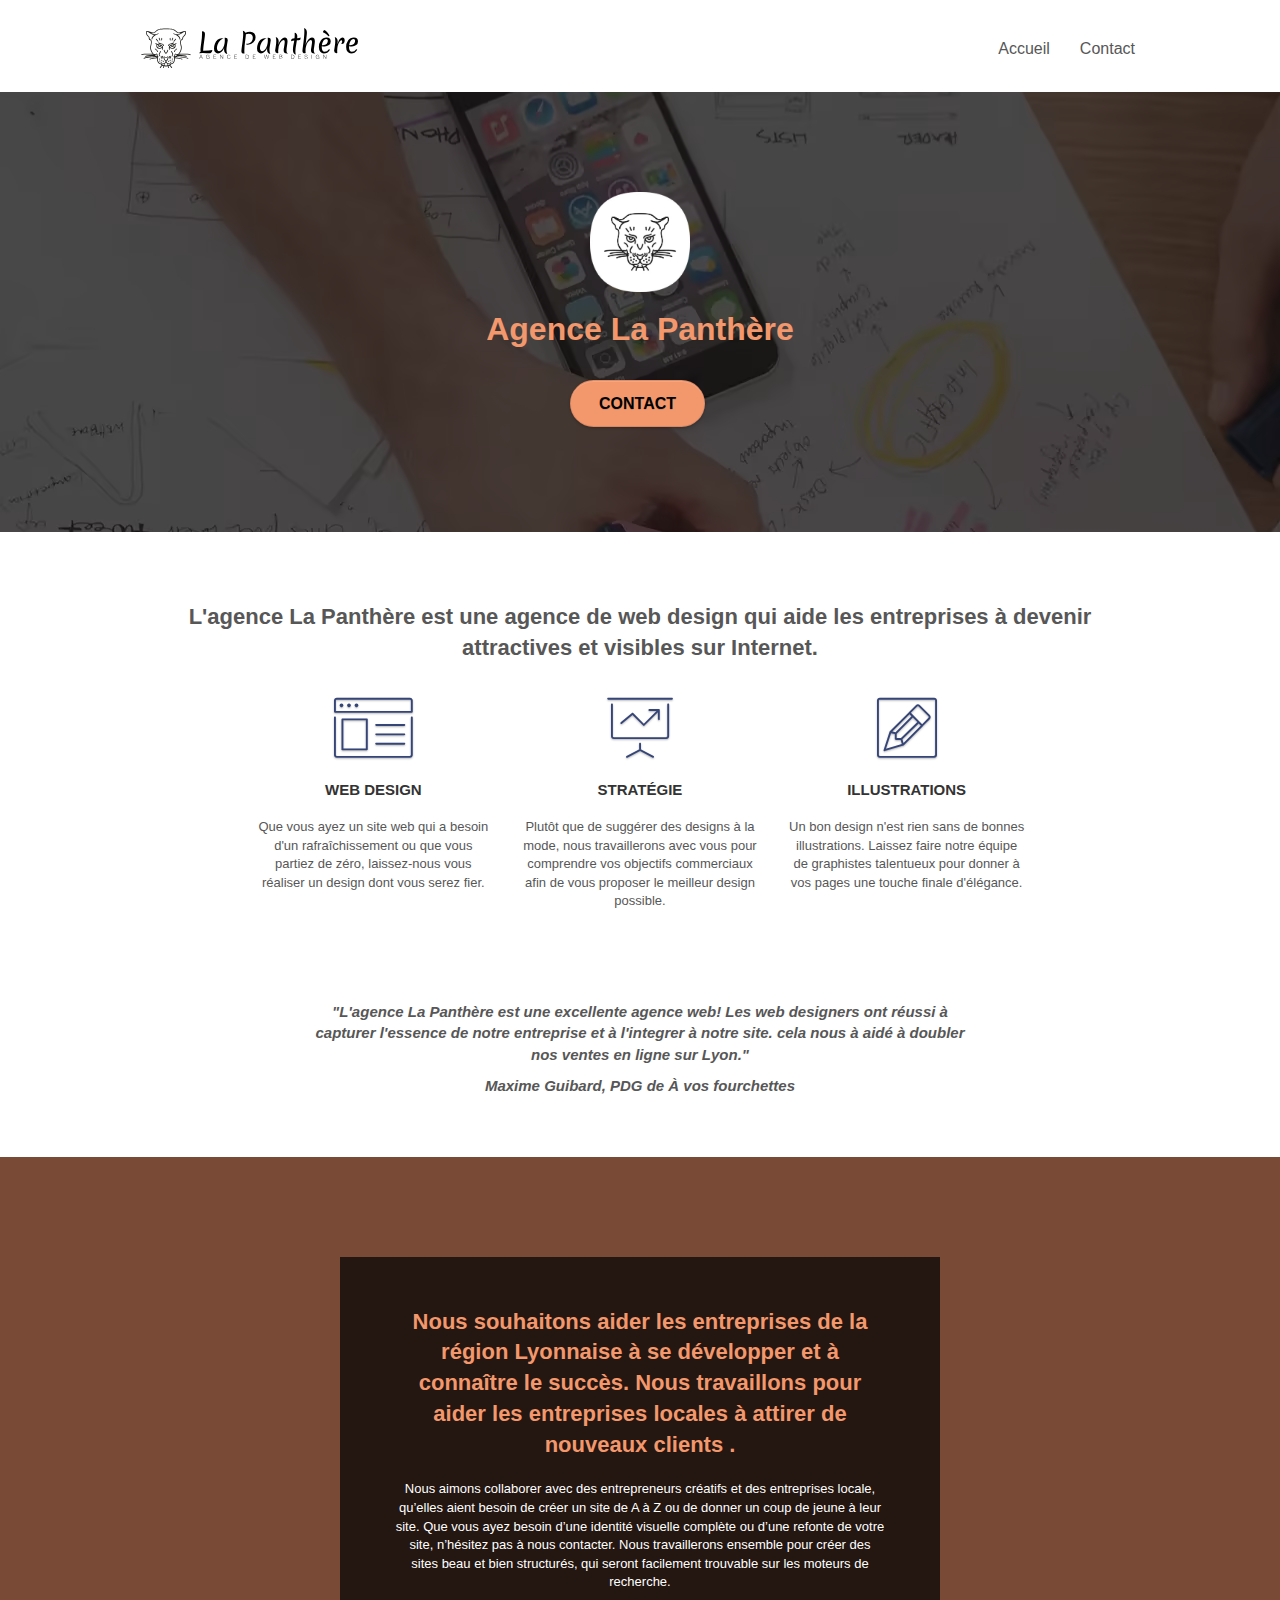
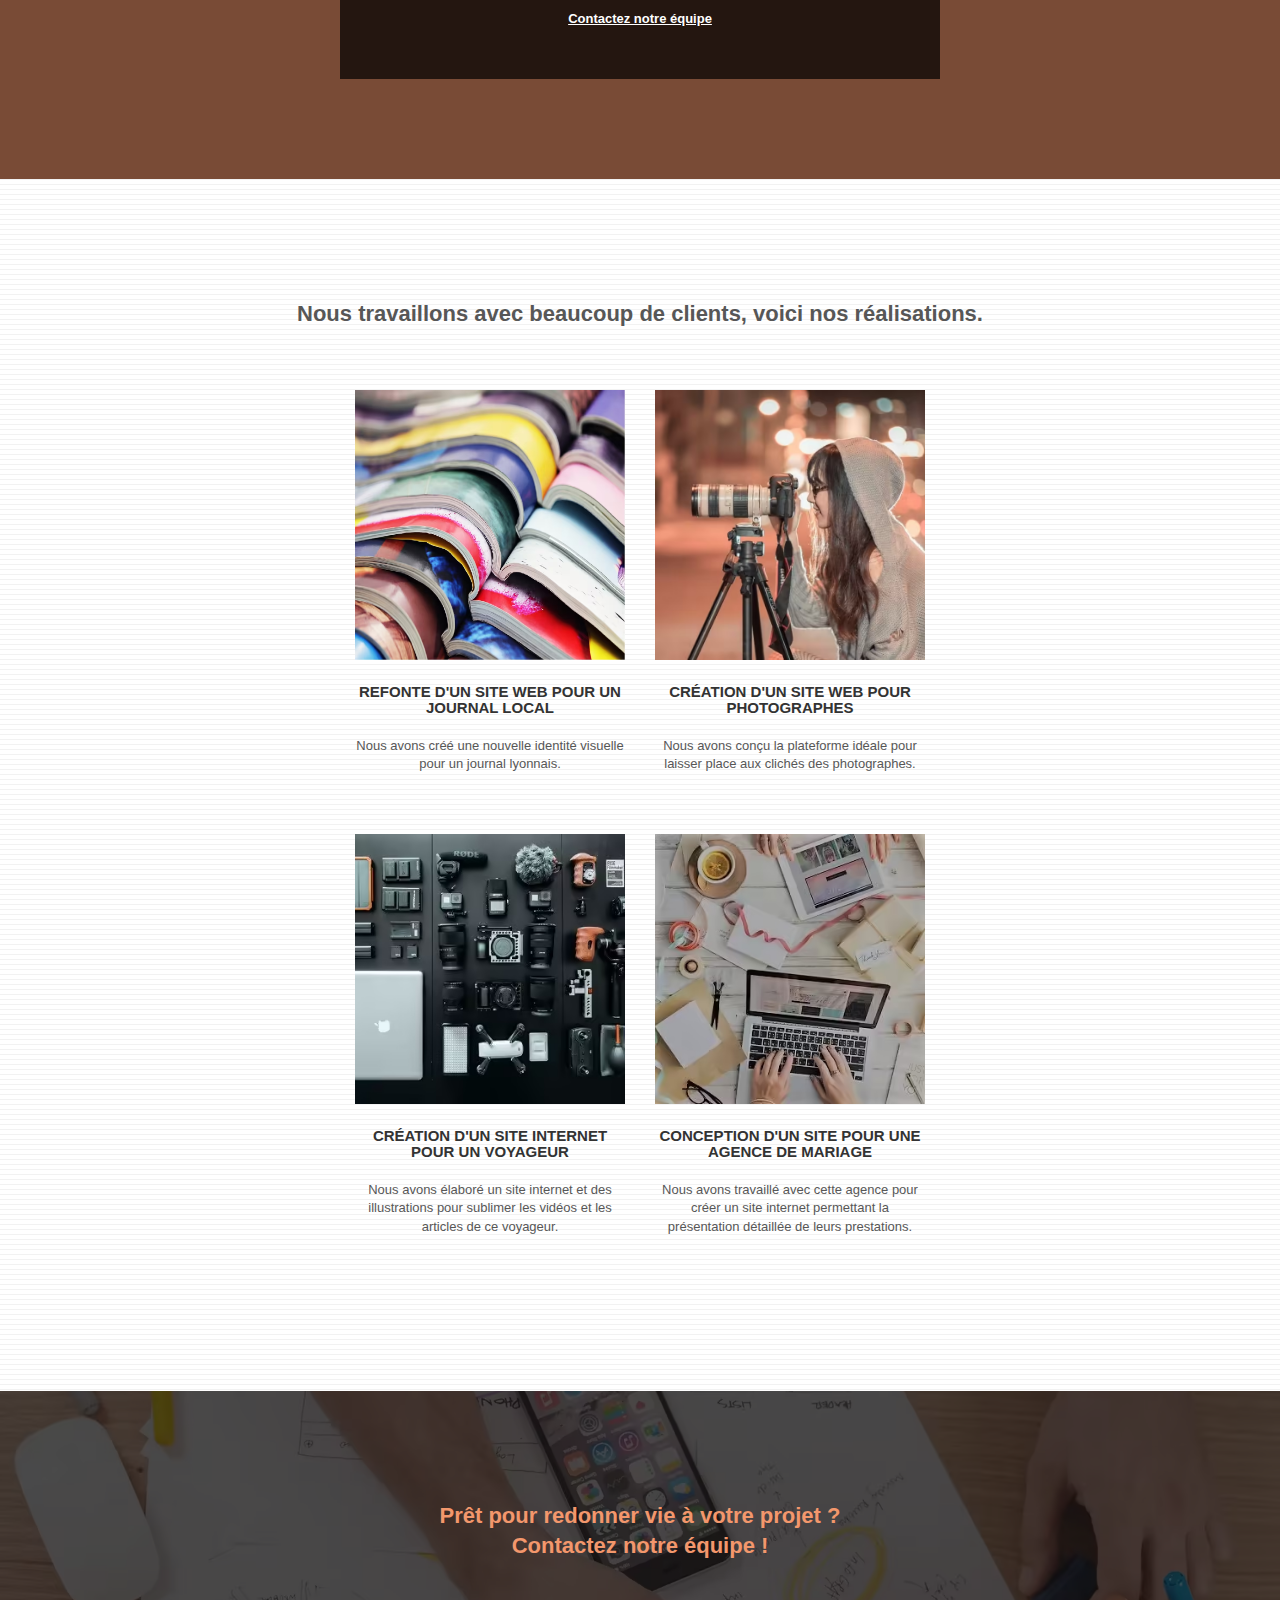
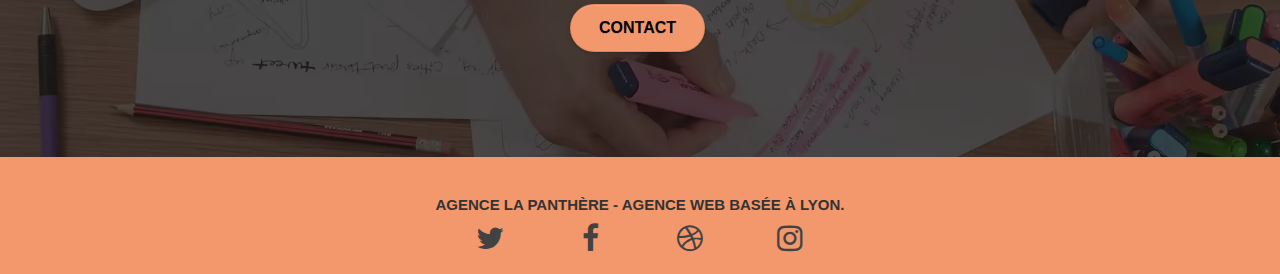
==== commit 2a64ccbf: "suppression br" ====
--- a/index.html
+++ b/index.html
@@ -192,7 +192,7 @@
 		<div class="row">
 			<div class="col-sm-12">
 				<h3 class="text-center">
-					Agence La Panthère - Agence web basée à Lyon.<br>
+					Agence La Panthère - Agence web basée à Lyon.
 				</h3>
 				<div class="row row-no-gutters social">
 					<div class="col-sm-3">
--- a/style.css
+++ b/style.css
@@ -199,8 +199,7 @@
     color: rgba(0, 0, 0, .5);
 }
 
-.d-bloc .panel button:hover,
-.l-bloc button:hover {
+.d-bloc .panel button:hover {
     color: rgba(0, 0, 0, .7);
 }
 
@@ -693,7 +692,7 @@
 
 .cta-hero {
     margin-top: 22px;
-    color: #FFFFFF!important;
+    color: #000!important;
     text-transform: uppercase;
     padding: 12px 28px 12px 28px;
     font-size: 16px;
@@ -782,13 +781,15 @@
 }
 
 .btn-atomic-tangerine {
+    color: #000;
     background: #F3976C;
-    color: #FFFFFF!important;
+    transition: transform ease-in-out 1s;
 }
 
 .btn-atomic-tangerine:hover {
-    background: #c27956!important;
-    color: #FFFFFF!important;
+    color: #000;
+    background: #F3976C;
+    transform: scale(1.08)
 }
 
 .ltc-white {
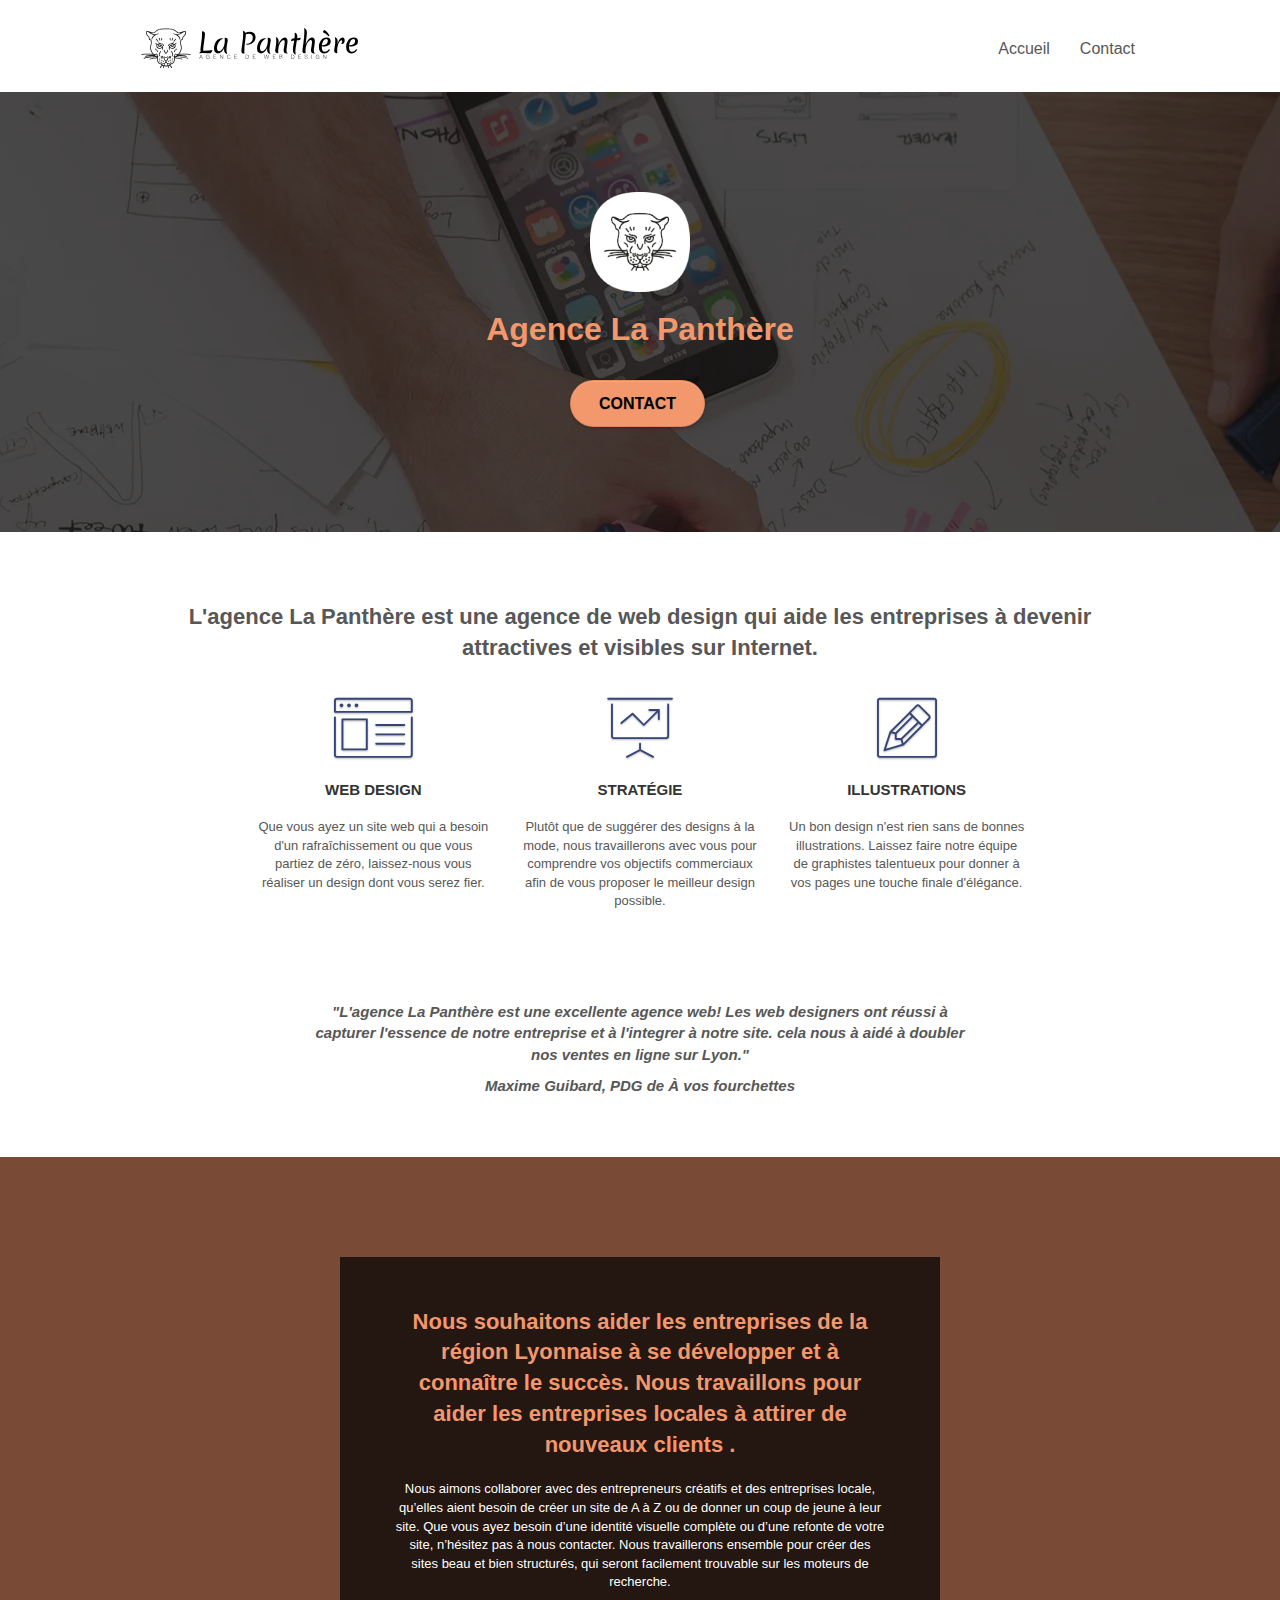
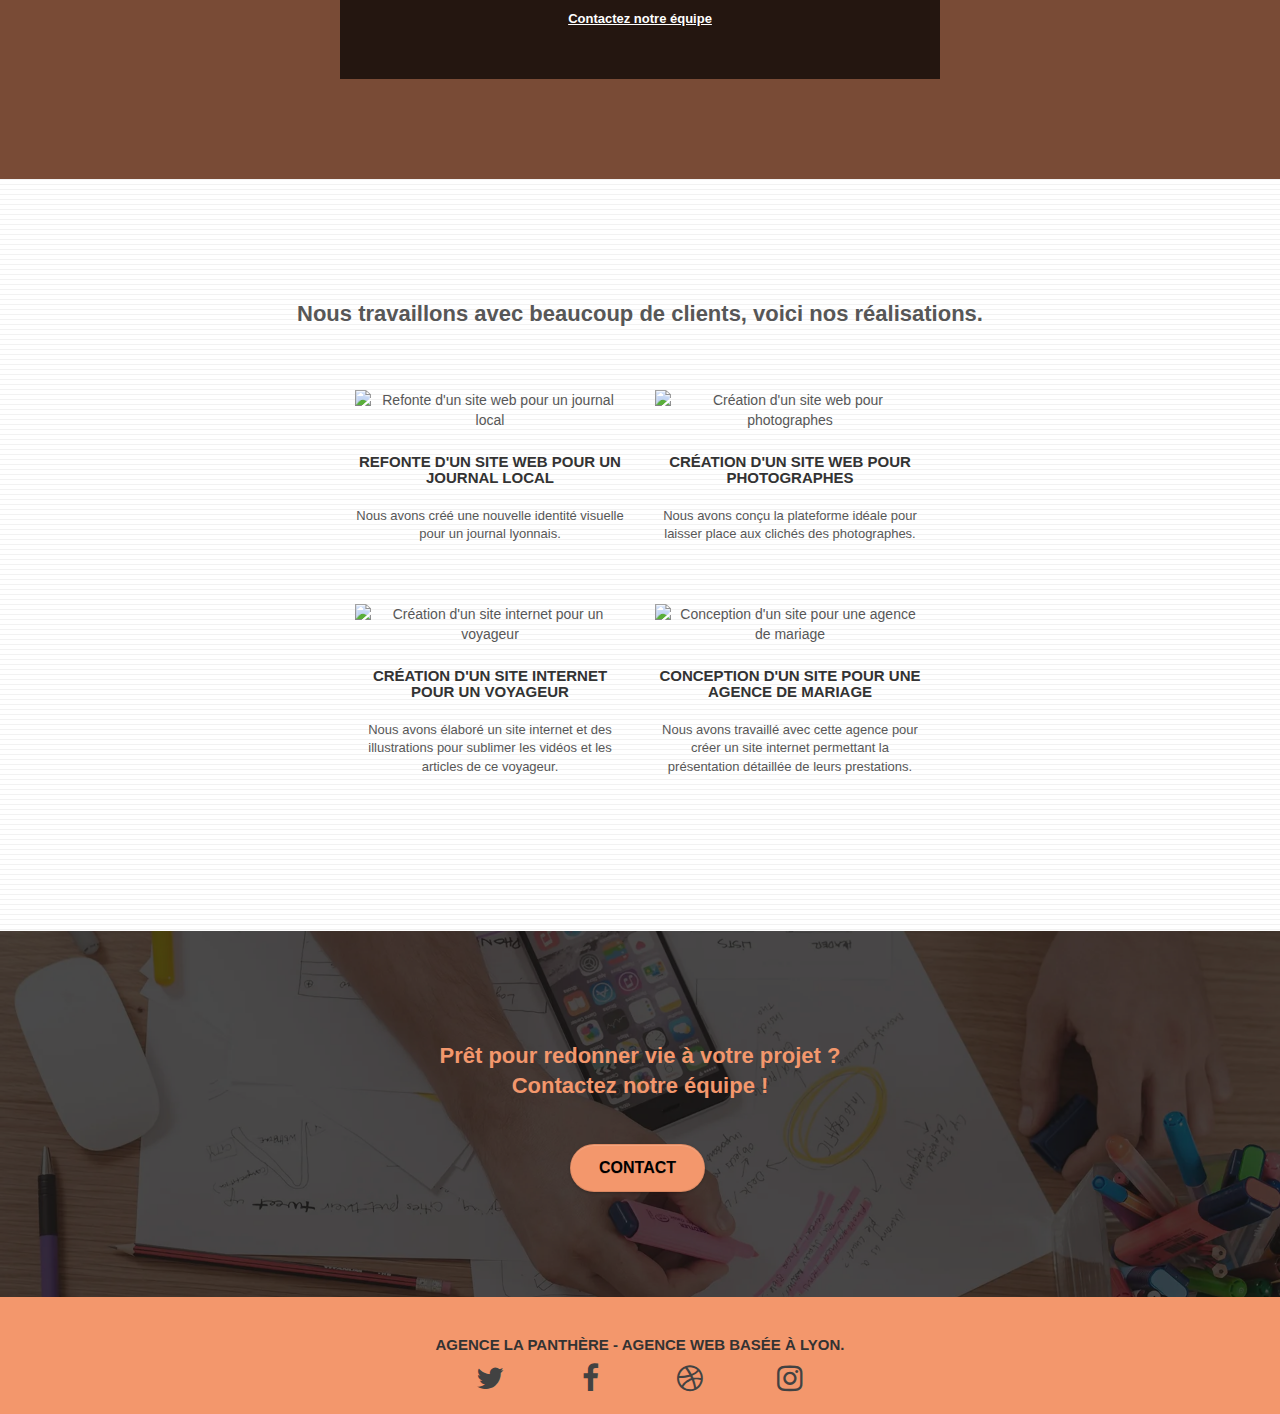
==== commit deb8763d: "img format webp" ====
--- a/index.html
+++ b/index.html
@@ -50,7 +50,7 @@
 	<div class="container bloc-lg">
 		<div class="row tight-width-whitespace">
 			<div class="col-sm-12">
-				<img src="img/logo.avif" class="center-block image-resize-mode" width="100" alt="Logo la panthère">
+				<img src="img/logo.webp" class="center-block image-resize-mode" width="100" alt="Logo la panthère">
 				<h1 class="text-center hero-bloc-text tc-white ">
 					Agence La Panthère
 				</h1>
@@ -134,7 +134,7 @@
 		</div>
 		<div class="row tight-width-whitespace portfolio-row">
 			<div class="col-sm-6">
-				<a href="#" data-lightbox="img/1.avif" data-gallery-id="gallery-1" data-caption="Refonte d'un site web pour un journal local" data-frame="snapshot-lb"><img src="img/1.avif" alt="Refonte d'un site web pour un journal local" class="img-responsive portfolio-thumb"></a>
+				<a href="#" data-lightbox="img/1.webp" data-gallery-id="gallery-1" data-caption="Refonte d'un site web pour un journal local" data-frame="snapshot-lb"><img src="img/1.avif" alt="Refonte d'un site web pour un journal local" class="img-responsive portfolio-thumb"></a>
 				<h3 class="mg-md text-center">
 					Refonte d'un site web pour un journal local
 				</h3>
@@ -143,7 +143,7 @@
 				</p>
 			</div>
 			<div class="col-sm-6">
-				<a href="#" data-lightbox="img/2.avif" data-gallery-id="gallery-1" data-caption="Création d'un site web pour photographes" data-frame="snapshot-lb"><img src="img/2.avif" class="img-responsive portfolio-thumb" alt="Création d'un site web pour photographes"></a>
+				<a href="#" data-lightbox="img/2.webp" data-gallery-id="gallery-1" data-caption="Création d'un site web pour photographes" data-frame="snapshot-lb"><img src="img/2.avif" class="img-responsive portfolio-thumb" alt="Création d'un site web pour photographes"></a>
 				<h3 class="mg-md text-center">
 					Création d'un site web pour photographes
 				</h3>
@@ -154,7 +154,7 @@
 		</div>
 		<div class="row tight-width-whitespace portfolio-row">
 			<div class="col-sm-6">
-				<a href="#" data-lightbox="img/3.avif" data-gallery-id="gallery-1" data-caption="Création d'un site internet pour un voyageur" data-frame="snapshot-lb"><img src="img/3.avif" class="img-responsive portfolio-thumb" alt="Création d'un site internet pour un voyageur"></a>
+				<a href="#" data-lightbox="img/3.webp" data-gallery-id="gallery-1" data-caption="Création d'un site internet pour un voyageur" data-frame="snapshot-lb"><img src="img/3.avif" class="img-responsive portfolio-thumb" alt="Création d'un site internet pour un voyageur"></a>
 				<h3 class="mg-md text-center">
 					Création d'un site internet pour un voyageur
 				</h3>
@@ -163,7 +163,7 @@
 				</p>
 			</div>
 			<div class="col-sm-6">
-				<a href="#" data-lightbox="img/4.avif" data-gallery-id="gallery-1" data-caption="Conception d'un site pour une agence de mariage" data-frame="snapshot-lb"><img src="img/4.avif" class="img-responsive portfolio-thumb" alt="Conception d'un site pour une agence de mariage"></a>
+				<a href="#" data-lightbox="img/4.webp" data-gallery-id="gallery-1" data-caption="Conception d'un site pour une agence de mariage" data-frame="snapshot-lb"><img src="img/4.avif" class="img-responsive portfolio-thumb" alt="Conception d'un site pour une agence de mariage"></a>
 				<h3 class="mg-md text-center">
 					Conception d'un site pour une agence de mariage
 				</h3>
--- a/style.css
+++ b/style.css
@@ -814,19 +814,19 @@
 }
 
 .bg-dots-bg {
-    background-image: url("img/dots-bg.png");
+    background-image: url("img/dots-bg.webp");
 }
 
 .bg-lines-h2-bg {
-    background-image: url("img/lines-h2-bg.png");
+    background-image: url("img/lines-h2-bg.webp");
 }
 
 .bg-banniere {
-    background-image: url("img/agence-la-panthere.avif");
+    background-image: url("img/agence-la-panthere.webp");
 }
 
 .bg-presentation {
-    background-image: url("img/image-de-presentation.avif");
+    background-image: url("img/image-de-presentation.webp");
 }
 
 .col-xs-12.col-md-8.col-md-offset-2.text-center > p {
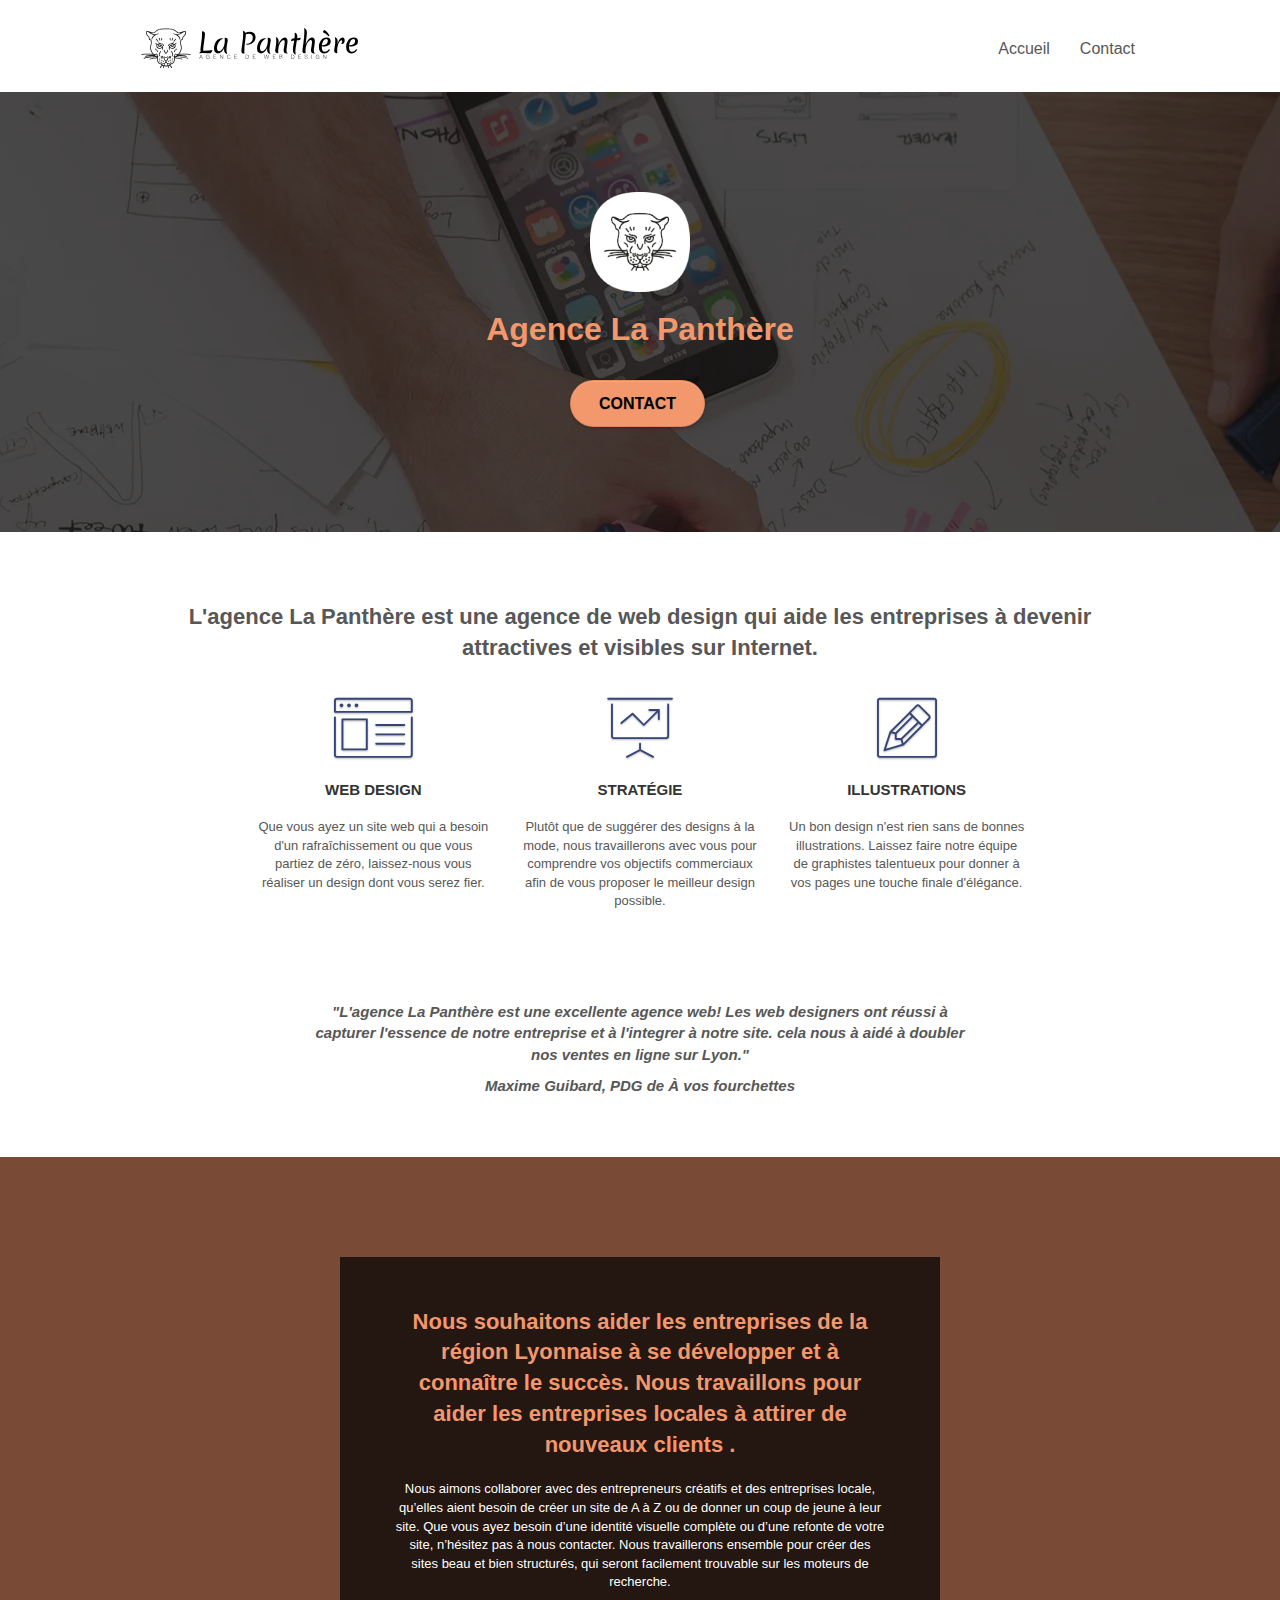
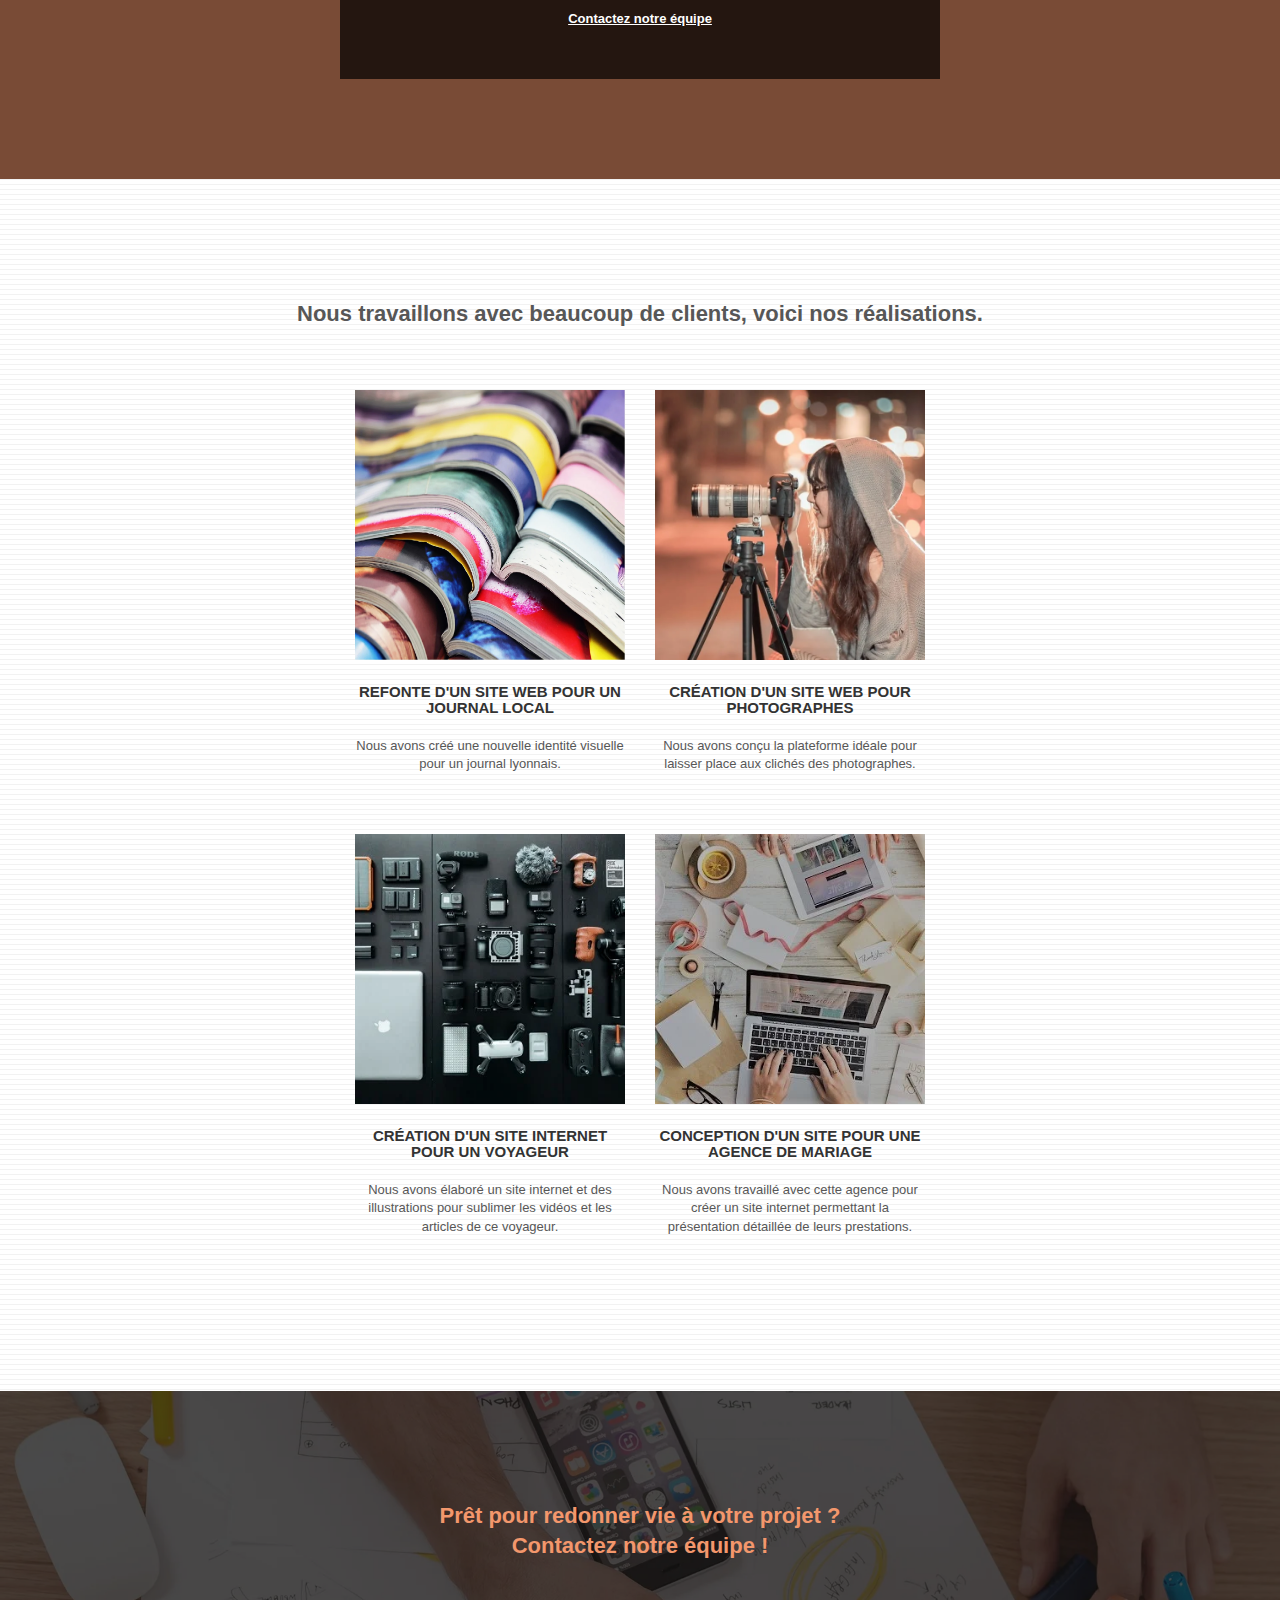
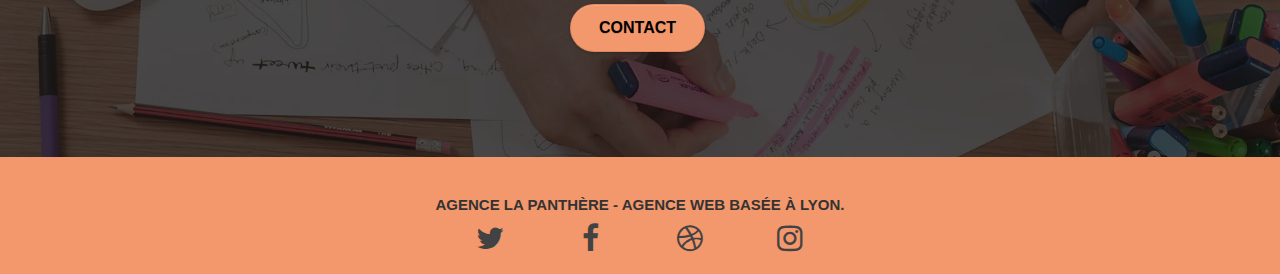
==== commit 9a8504fe: "image webp" ====
--- a/index.html
+++ b/index.html
@@ -134,7 +134,7 @@
 		</div>
 		<div class="row tight-width-whitespace portfolio-row">
 			<div class="col-sm-6">
-				<a href="#" data-lightbox="img/1.webp" data-gallery-id="gallery-1" data-caption="Refonte d'un site web pour un journal local" data-frame="snapshot-lb"><img src="img/1.avif" alt="Refonte d'un site web pour un journal local" class="img-responsive portfolio-thumb"></a>
+				<a href="#" data-lightbox="img/1.webp" data-gallery-id="gallery-1" data-caption="Refonte d'un site web pour un journal local" data-frame="snapshot-lb"><img src="img/1.webp" alt="Refonte d'un site web pour un journal local" class="img-responsive portfolio-thumb"></a>
 				<h3 class="mg-md text-center">
 					Refonte d'un site web pour un journal local
 				</h3>
@@ -143,7 +143,7 @@
 				</p>
 			</div>
 			<div class="col-sm-6">
-				<a href="#" data-lightbox="img/2.webp" data-gallery-id="gallery-1" data-caption="Création d'un site web pour photographes" data-frame="snapshot-lb"><img src="img/2.avif" class="img-responsive portfolio-thumb" alt="Création d'un site web pour photographes"></a>
+				<a href="#" data-lightbox="img/2.webp" data-gallery-id="gallery-1" data-caption="Création d'un site web pour photographes" data-frame="snapshot-lb"><img src="img/2.webp" class="img-responsive portfolio-thumb" alt="Création d'un site web pour photographes"></a>
 				<h3 class="mg-md text-center">
 					Création d'un site web pour photographes
 				</h3>
@@ -154,7 +154,7 @@
 		</div>
 		<div class="row tight-width-whitespace portfolio-row">
 			<div class="col-sm-6">
-				<a href="#" data-lightbox="img/3.webp" data-gallery-id="gallery-1" data-caption="Création d'un site internet pour un voyageur" data-frame="snapshot-lb"><img src="img/3.avif" class="img-responsive portfolio-thumb" alt="Création d'un site internet pour un voyageur"></a>
+				<a href="#" data-lightbox="img/3.webp" data-gallery-id="gallery-1" data-caption="Création d'un site internet pour un voyageur" data-frame="snapshot-lb"><img src="img/3.webp" class="img-responsive portfolio-thumb" alt="Création d'un site internet pour un voyageur"></a>
 				<h3 class="mg-md text-center">
 					Création d'un site internet pour un voyageur
 				</h3>
@@ -163,7 +163,7 @@
 				</p>
 			</div>
 			<div class="col-sm-6">
-				<a href="#" data-lightbox="img/4.webp" data-gallery-id="gallery-1" data-caption="Conception d'un site pour une agence de mariage" data-frame="snapshot-lb"><img src="img/4.avif" class="img-responsive portfolio-thumb" alt="Conception d'un site pour une agence de mariage"></a>
+				<a href="#" data-lightbox="img/4.webp" data-gallery-id="gallery-1" data-caption="Conception d'un site pour une agence de mariage" data-frame="snapshot-lb"><img src="img/4.webp" class="img-responsive portfolio-thumb" alt="Conception d'un site pour une agence de mariage"></a>
 				<h3 class="mg-md text-center">
 					Conception d'un site pour une agence de mariage
 				</h3>
